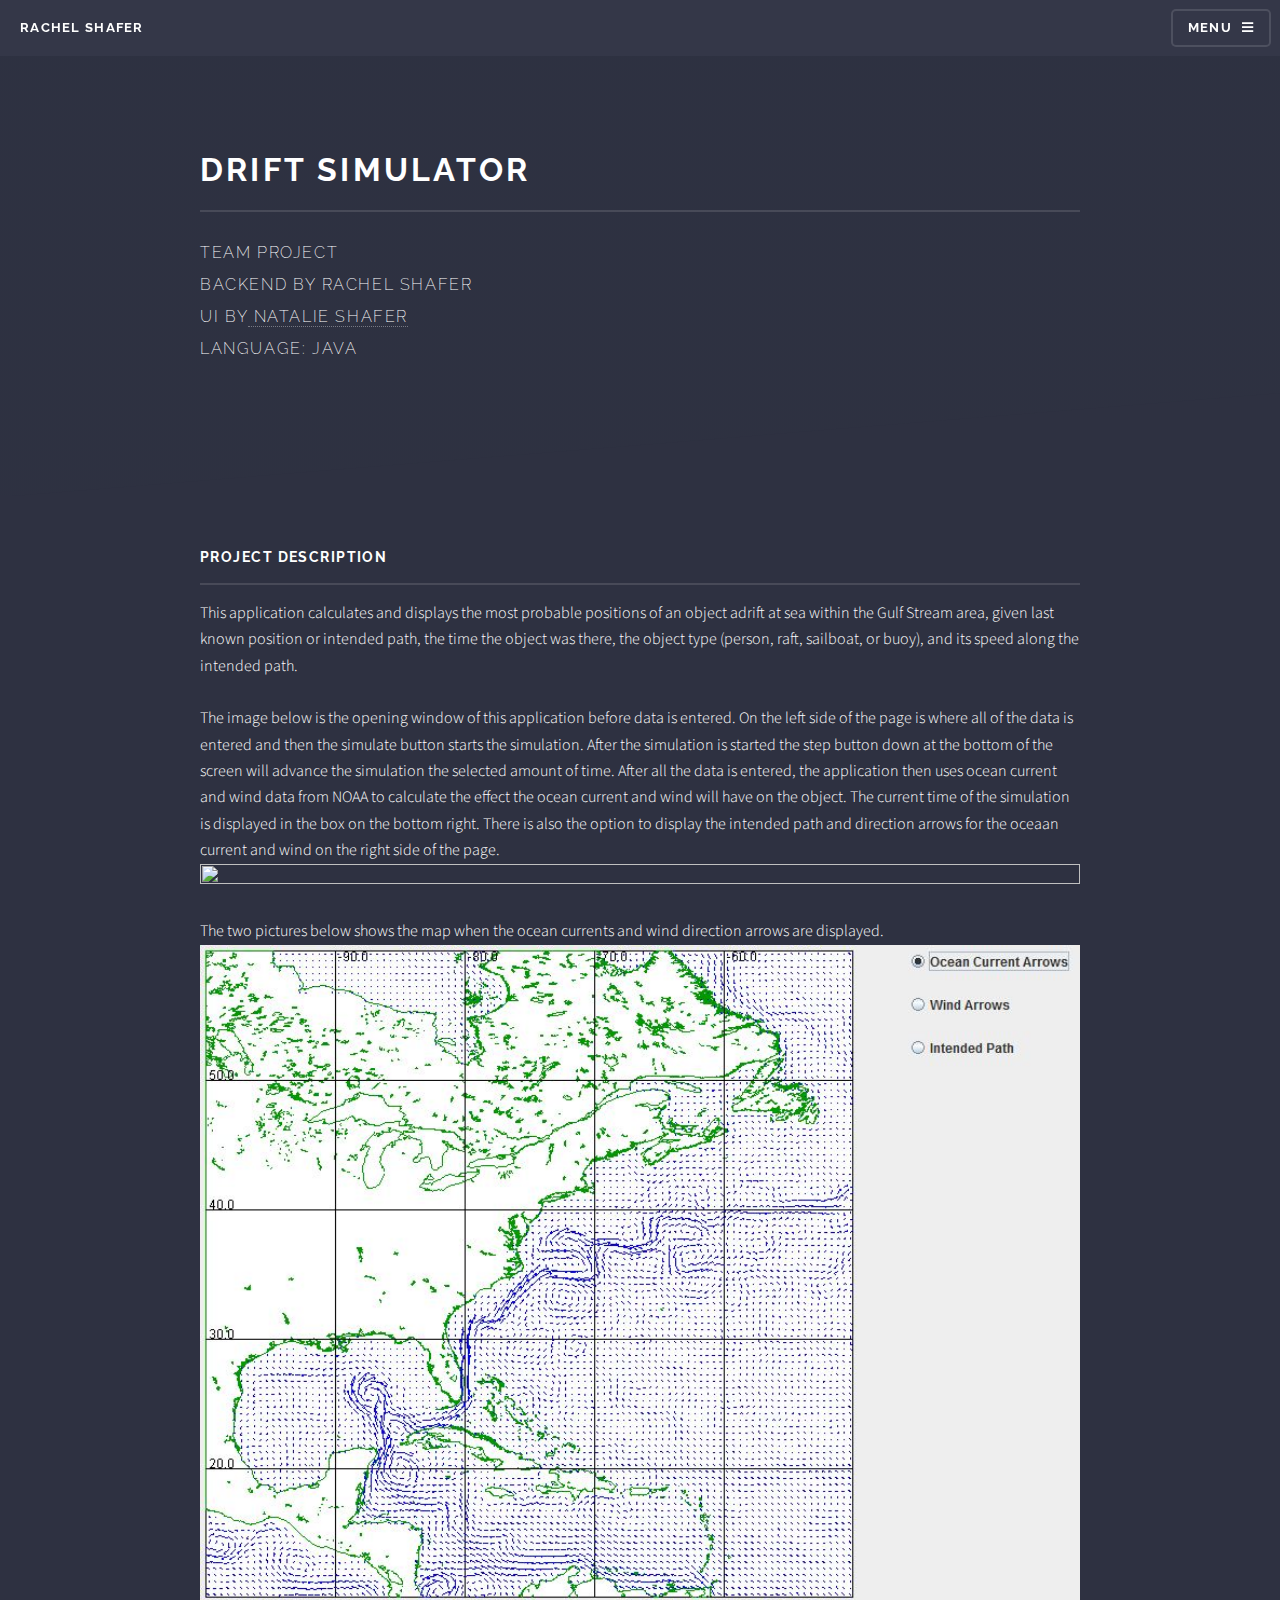
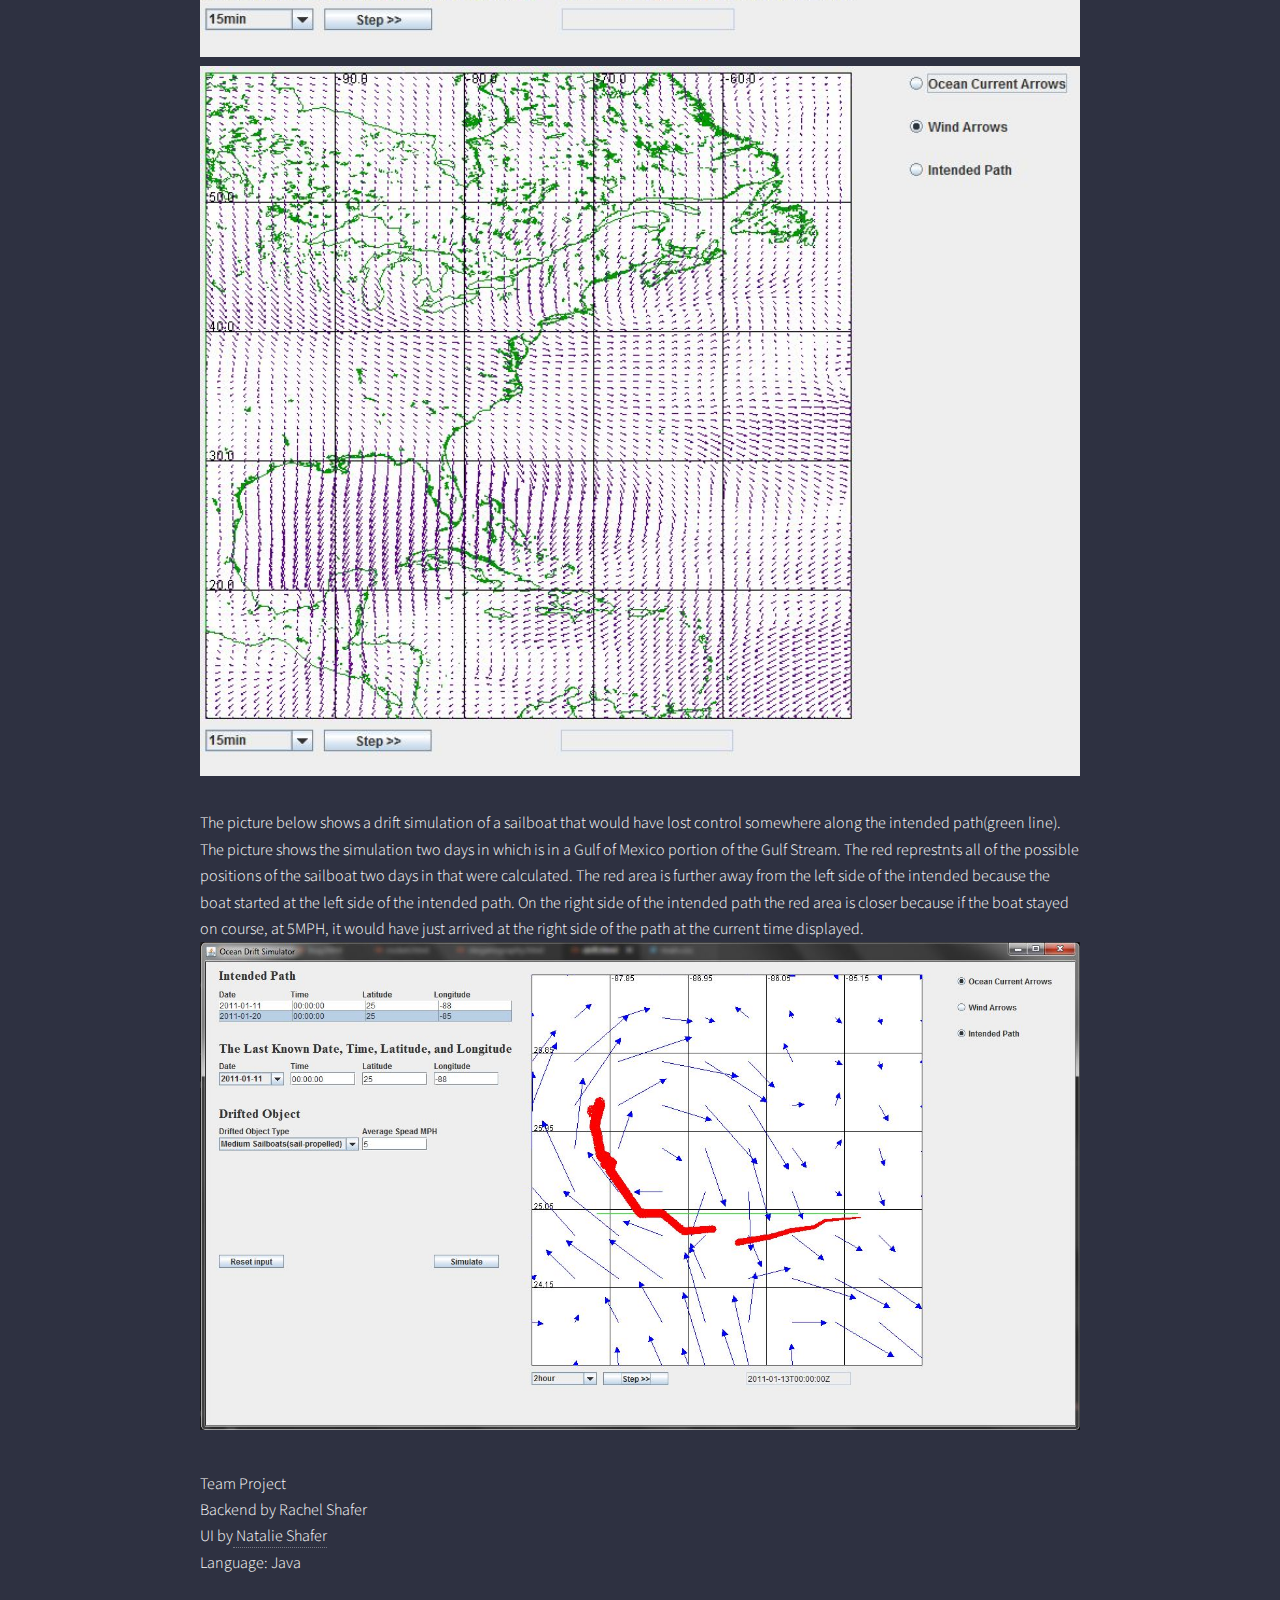
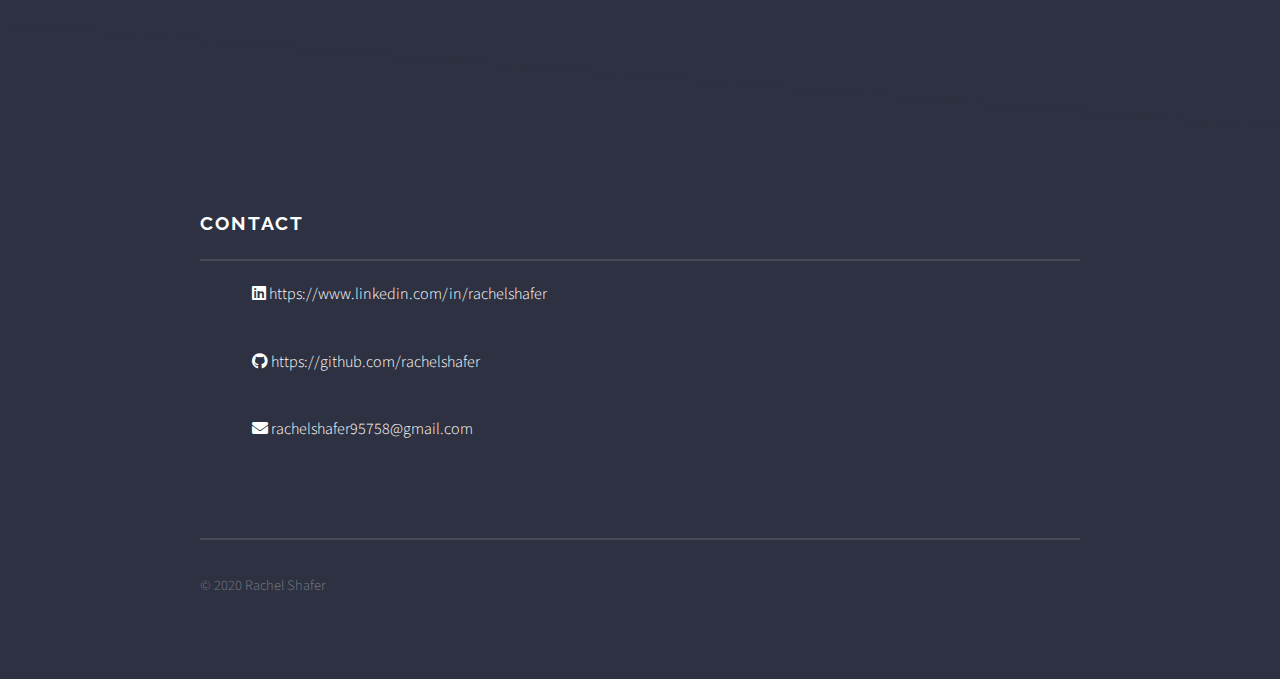
==== drift.html @ 925fa1ca "Add files via upload" ====
<!DOCTYPE HTML>
<!--
	Solid State by HTML5 UP
	html5up.net | @ajlkn
	Free for personal and commercial use under the CCA 3.0 license (html5up.net/license)
-->
<html>
	<head>
		<title>Drift Simulator</title>
		<meta charset="utf-8" />
		<meta name="viewport" content="width=device-width, initial-scale=1, user-scalable=no" />
		<link rel="stylesheet" href="assets/css/main.css" />
		<noscript><link rel="stylesheet" href="assets/css/noscript.css" /></noscript>
	</head>
	<body class="is-preload">

		<!-- Page Wrapper -->
			<div id="page-wrapper">

				<!-- Header -->
					<header id="header">
						<h1><a href="index.html">Rachel Shafer</a></h1>
						<nav>
							<a href="#menu">Menu</a>
						</nav>
					</header>

				<!-- Menu -->
					<nav id="menu">
						<div class="inner">
							<h2>Menu</h2>
							<ul class="links">
								<li><a href="index.html">Home</a></li>
								<li><a href="drift.html">Drift Simulator</a></li>
								<li><a href="steganography.html">Steganography Encoder and Decoder</a></li>
							</ul>
							<a href="#" class="close">Close</a>
						</div>
					</nav>

				<!-- Wrapper -->
					<section id="wrapper">
						<header>
							<div class="inner">
								<h2>Drift Simulator</h2>
								<p>Team Project<br>Backend by Rachel Shafer<br>UI by<a href="#" > Natalie Shafer</a><br>Language: Java</p>
							</div>
						</header>
						
						
						

						<!-- Content -->
							<div class="wrapper">
								<div class="inner">

									<h3 class="major">Project Description</h3>

									<p> This application calculates and displays the most probable 
										positions of an object adrift at sea within the Gulf Stream area, given last known 
										position or intended path, the time the object was there, the object type 
										(person, raft, sailboat, or buoy), and its speed along the intended path.
										<br><br>
										The image below is the opening window of this application before data is entered. 
										On the left side of the page is where all of the data is entered and then the simulate 
										button starts the simulation. After the simulation is started the step button down at the 
										bottom of the screen will advance the simulation the selected amount of time. After all the 
										data is entered, the application then uses ocean current and wind data from NOAA to 
										calculate the effect the ocean current and wind will have on the object. The current time of 
										the simulation is displayed in the box on the bottom right. There is also 
										the option to display the intended path and direction arrows for the oceaan current and wind 
										on the right side of the page.
										<img src="Drift app 1.jpg"width="100%" height="100%">
										<br><br>The two pictures below shows the map when the ocean currents and wind direction arrows are displayed.
										<img src="drift ocean currents.JPG"width="100%" height="100%">
										<img src="drift wind.JPG"width="100%" height="100%">
										<br><br>The picture below shows a drift simulation of a sailboat that would have lost control 
										somewhere along the intended path(green line). The picture shows the simulation two days in which is 
										in a Gulf of Mexico portion of the Gulf Stream. The red represtnts all of the possible positions 
										of the sailboat two days in that were calculated. The red area is further away from the left side of the 
										intended because the boat started at the left side of the intended path. On the right side of the 
										intended path the red area is closer because if the boat stayed on course, at 5MPH, it would have 
										just arrived at the right side of the path at the current time displayed.
										<img src="Drift gulf.JPG"width="100%" height="100%">
										</p>

									<p>Team Project<br>Backend by Rachel Shafer<br>UI by<a href="#" > Natalie Shafer</a><br>Language: Java</p>

									<!-- <iframe width="560" height="315" src="https://www.youtube.com/embed/npnp--SSx_8" frameborder="0" allow="accelerometer; autoplay; clipboard-write; encrypted-media; gyroscope; picture-in-picture" allowfullscreen></iframe> -->
								


								</div>
							</div>

					</section>

				<!-- Footer -->
				<section id="footer">
					<div class="inner">
						<h2 class="major">Contact</h2>
						
						<ul class="contact">
							<li><a href="https://www.linkedin.com/in/rachelshafer?trk=people-guest_people_search-card" class="icon brands fa-linkedin"> https://www.linkedin.com/in/rachelshafer</a></li>
							<li><a href="https://github.com/rachelshafer" class="icon brands fa-github"> https://github.com/rachelshafer</a></li>
							<li><a href="mailto:rachelshafer95758@gmail.com" class="icon solid fa-envelope"> rachelshafer95758@gmail.com</a></li>
						</ul>
						<ul class="copyright">
							<li>&copy; 2020 Rachel Shafer</li>
						</ul>
					</div>
				</section>

		</div>


		<!-- Scripts -->
			<script src="assets/js/jquery.min.js"></script>
			<script src="assets/js/jquery.scrollex.min.js"></script>
			<script src="assets/js/browser.min.js"></script>
			<script src="assets/js/breakpoints.min.js"></script>
			<script src="assets/js/util.js"></script>
			<script src="assets/js/main.js"></script>

	</body>
</html>
---- assets/css/main.css ----
@import url(fontawesome-all.min.css);
@import url("https://fonts.googleapis.com/css?family=Raleway:200,700|Source+Sans+Pro:300,600,300italic,600italic");

/*
	Solid State by HTML5 UP
	html5up.net | @ajlkn
	Free for personal and commercial use under the CCA 3.0 license (html5up.net/license)
*/

html, body, div, span, applet, object,
iframe, h1, h2, h3, h4, h5, h6, p, blockquote,
pre, a, abbr, acronym, address, big, cite,
code, del, dfn, em, img, ins, kbd, q, s, samp,
small, strike, strong, sub, sup, tt, var, b,
u, i, center, dl, dt, dd, ol, ul, li, fieldset,
form, label, legend, table, caption, tbody,
tfoot, thead, tr, th, td, article, aside,
canvas, details, embed, figure, figcaption,
footer, header, hgroup, menu, nav, output, ruby,
section, summary, time, mark, audio, video {
	margin: 0;
	padding: 0;
	border: 0;
	font-size: 100%;
	font: inherit;
	vertical-align: baseline;}

article, aside, details, figcaption, figure,
footer, header, hgroup, menu, nav, section {
	display: block;}

body {
	line-height: 1;
}

ol, ul {
	list-style: none;
}

blockquote, q {
	quotes: none;
}

	blockquote:before, blockquote:after, q:before, q:after {
		content: '';
		content: none;
	}

table {
	border-collapse: collapse;
	border-spacing: 0;
}

body {
	-webkit-text-size-adjust: none;
}

mark {
	background-color: transparent;
	color: inherit;
}

input::-moz-focus-inner {
	border: 0;
	padding: 0;
}

input, select, textarea {
	-moz-appearance: none;
	-webkit-appearance: none;
	-ms-appearance: none;
	appearance: none;
}

/* Basic */

	@-ms-viewport {
		width: device-width;
	}

	body {
		-ms-overflow-style: scrollbar;
	}

	@media screen and (max-width: 480px) {

		html, body {
			min-width: 320px;
		}

	}

	html {
		box-sizing: border-box;
	}

	*, *:before, *:after {
		box-sizing: inherit;
	}

	body {
		background-color: #2e3141;
		background-image: linear-gradient(to top, rgba(46, 49, 65, 0.8), rgba(46, 49, 65, 0.8)), url("../../images/bg.jpg");
		background-size: auto,
 cover;
		background-attachment: fixed,
 fixed;
		background-position: center,
 center;
	}

		body.is-preload *, body.is-preload *:before, body.is-preload *:after {
			-moz-animation: none !important;
			-webkit-animation: none !important;
			-ms-animation: none !important;
			animation: none !important;
			-moz-transition: none !important;
			-webkit-transition: none !important;
			-ms-transition: none !important;
			transition: none !important;
		}

/* Type */

	body, input, select, textarea {
		color: #ffffff;
		font-family: "Source Sans Pro", Helvetica, sans-serif;
		font-size: 16.5pt;
		font-weight: 300;
		line-height: 1.65;
	}

		@media screen and (max-width: 1680px) {

			body, input, select, textarea {
				font-size: 13pt;
			}

		}

		@media screen and (max-width: 1280px) {

			body, input, select, textarea {
				font-size: 12pt;
			}

		}

		@media screen and (max-width: 980px) {

			body, input, select, textarea {
				font-size: 12pt;
			}

		}

		@media screen and (max-width: 736px) {

			body, input, select, textarea {
				font-size: 12pt;
			}

		}

		@media screen and (max-width: 480px) {

			body, input, select, textarea {
				font-size: 12pt;
			}

		}

	a {
		-moz-transition: color 0.2s ease-in-out, border-bottom-color 0.2s ease-in-out;
		-webkit-transition: color 0.2s ease-in-out, border-bottom-color 0.2s ease-in-out;
		-ms-transition: color 0.2s ease-in-out, border-bottom-color 0.2s ease-in-out;
		transition: color 0.2s ease-in-out, border-bottom-color 0.2s ease-in-out;
		border-bottom: dotted 1px rgba(255, 255, 255, 0.35);
		color: #ffffff;
		text-decoration: none;
	}

		a:hover {
			border-bottom-color: transparent;
			color: #ffffff !important;
		}

		a.special:not(.button) {
			text-decoration: none;
			border-bottom: 0;
			display: block;
			font-family: Raleway, Helvetica, sans-serif;
			font-size: 0.8em;
			font-weight: 700;
			letter-spacing: 0.1em;
			margin: 0 0 2em 0;
			text-transform: uppercase;
		}

			a.special:not(.button):before {
				-moz-osx-font-smoothing: grayscale;
				-webkit-font-smoothing: antialiased;
				display: inline-block;
				font-style: normal;
				font-variant: normal;
				text-rendering: auto;
				line-height: 1;
				text-transform: none !important;
				font-family: 'Font Awesome 5 Free';
				font-weight: 900;
			}

			a.special:not(.button):before {
				-moz-transition: background-color 0.2s ease-in-out;
				-webkit-transition: background-color 0.2s ease-in-out;
				-ms-transition: background-color 0.2s ease-in-out;
				transition: background-color 0.2s ease-in-out;
				border-radius: 100%;
				border: solid 2px rgba(255, 255, 255, 0.125);
				content: '\f105';
				display: inline-block;
				font-size: 1.25em;
				height: 2em;
				line-height: 1.75em;
				margin-right: 0.85em;
				text-align: center;
				text-indent: 0.15em;
				vertical-align: middle;
				width: 2em;
			}

			a.special:not(.button):hover:before {
				background-color: rgba(255, 255, 255, 0.025);
			}

			a.special:not(.button):active:before {
				background-color: rgba(255, 255, 255, 0.075);
			}

	strong, b {
		color: #ffffff;
		font-weight: 600;
	}

	em, i {
		font-style: italic;
	}

	p {
		margin: 0 0 2em 0;
	}

	h1, h2, h3, h4, h5, h6 {
		color: #ffffff;
		font-family: Raleway, Helvetica, sans-serif;
		font-weight: 700;
		letter-spacing: 0.1em;
		margin: 0 0 1em 0;
		text-transform: uppercase;
	}

		h1 a, h2 a, h3 a, h4 a, h5 a, h6 a {
			color: inherit;
			text-decoration: none;
			border-bottom: 0;
		}

		h1 span, h2 span, h3 span, h4 span, h5 span, h6 span {
			font-weight: 200;
		}

		h1.major, h2.major, h3.major, h4.major, h5.major, h6.major {
			padding-bottom: 1em;
			border-bottom: solid 2px rgba(255, 255, 255, 0.125);
		}

	h2 {
		font-size: 1.2em;
	}

	h3 {
		font-size: 0.9em;
	}

	h4 {
		font-size: 0.7em;
	}

	h5 {
		font-size: 0.7em;
	}

	h6 {
		font-size: 0.7em;
	}

	@media screen and (max-width: 736px) {

		h2 {
			font-size: 1em;
		}

		h3 {
			font-size: 0.8em;
		}

	}

	sub {
		font-size: 0.8em;
		position: relative;
		top: 0.5em;
	}

	sup {
		font-size: 0.8em;
		position: relative;
		top: -0.5em;
	}

	blockquote {
		border-left: solid 4px rgba(255, 255, 255, 0.125);
		font-style: italic;
		margin: 0 0 2em 0;
		padding: 0.5em 0 0.5em 2em;
	}

	code {
		background: rgba(255, 255, 255, 0.025);
		border-radius: 5px;
		border: solid 2px rgba(255, 255, 255, 0.125);
		font-family: "Courier New", monospace;
		font-size: 0.9em;
		margin: 0 0.25em;
		padding: 0.25em 0.65em;
	}

	pre {
		-webkit-overflow-scrolling: touch;
		font-family: "Courier New", monospace;
		font-size: 0.9em;
		margin: 0 0 2em 0;
	}

		pre code {
			display: block;
			line-height: 1.75em;
			padding: 1em 1.5em;
			overflow-x: auto;
		}

	hr {
		border: 0;
		border-bottom: solid 2px rgba(255, 255, 255, 0.125);
		margin: 2.5em 0;
	}

		hr.major {
			margin: 4em 0;
		}

	.align-left {
		text-align: left;
	}

	.align-center {
		text-align: center;
	}

	.align-right {
		text-align: right;
	}

/* Row */

	.row {
		display: flex;
		flex-wrap: wrap;
		box-sizing: border-box;
		align-items: stretch;
	}

		.row > * {
			box-sizing: border-box;
		}

		.row.gtr-uniform > * > :last-child {
			margin-bottom: 0;
		}

		.row.aln-left {
			justify-content: flex-start;
		}

		.row.aln-center {
			justify-content: center;
		}

		.row.aln-right {
			justify-content: flex-end;
		}

		.row.aln-top {
			align-items: flex-start;
		}

		.row.aln-middle {
			align-items: center;
		}

		.row.aln-bottom {
			align-items: flex-end;
		}

		.row > .imp {
			order: -1;
		}

		.row > .col-1 {
			width: 8.33333%;
		}

		.row > .off-1 {
			margin-left: 8.33333%;
		}

		.row > .col-2 {
			width: 16.66667%;
		}

		.row > .off-2 {
			margin-left: 16.66667%;
		}

		.row > .col-3 {
			width: 25%;
		}

		.row > .off-3 {
			margin-left: 25%;
		}

		.row > .col-4 {
			width: 33.33333%;
		}

		.row > .off-4 {
			margin-left: 33.33333%;
		}

		.row > .col-5 {
			width: 41.66667%;
		}

		.row > .off-5 {
			margin-left: 41.66667%;
		}

		.row > .col-6 {
			width: 50%;
		}

		.row > .off-6 {
			margin-left: 50%;
		}

		.row > .col-7 {
			width: 58.33333%;
		}

		.row > .off-7 {
			margin-left: 58.33333%;
		}

		.row > .col-8 {
			width: 66.66667%;
		}

		.row > .off-8 {
			margin-left: 66.66667%;
		}

		.row > .col-9 {
			width: 75%;
		}

		.row > .off-9 {
			margin-left: 75%;
		}

		.row > .col-10 {
			width: 83.33333%;
		}

		.row > .off-10 {
			margin-left: 83.33333%;
		}

		.row > .col-11 {
			width: 91.66667%;
		}

		.row > .off-11 {
			margin-left: 91.66667%;
		}

		.row > .col-12 {
			width: 100%;
		}

		.row > .off-12 {
			margin-left: 100%;
		}

		.row.gtr-0 {
			margin-top: 0;
			margin-left: 0em;
		}

			.row.gtr-0 > * {
				padding: 0 0 0 0em;
			}

			.row.gtr-0.gtr-uniform {
				margin-top: 0em;
			}

				.row.gtr-0.gtr-uniform > * {
					padding-top: 0em;
				}

		.row.gtr-25 {
			margin-top: 0;
			margin-left: -0.4375em;
		}

			.row.gtr-25 > * {
				padding: 0 0 0 0.4375em;
			}

			.row.gtr-25.gtr-uniform {
				margin-top: -0.4375em;
			}

				.row.gtr-25.gtr-uniform > * {
					padding-top: 0.4375em;
				}

		.row.gtr-50 {
			margin-top: 0;
			margin-left: -0.875em;
		}

			.row.gtr-50 > * {
				padding: 0 0 0 0.875em;
			}

			.row.gtr-50.gtr-uniform {
				margin-top: -0.875em;
			}

				.row.gtr-50.gtr-uniform > * {
					padding-top: 0.875em;
				}

		.row {
			margin-top: 0;
			margin-left: -1.75em;
		}

			.row > * {
				padding: 0 0 0 1.75em;
			}

			.row.gtr-uniform {
				margin-top: -1.75em;
			}

				.row.gtr-uniform > * {
					padding-top: 1.75em;
				}

		.row.gtr-150 {
			margin-top: 0;
			margin-left: -2.625em;
		}

			.row.gtr-150 > * {
				padding: 0 0 0 2.625em;
			}

			.row.gtr-150.gtr-uniform {
				margin-top: -2.625em;
			}

				.row.gtr-150.gtr-uniform > * {
					padding-top: 2.625em;
				}

		.row.gtr-200 {
			margin-top: 0;
			margin-left: -3.5em;
		}

			.row.gtr-200 > * {
				padding: 0 0 0 3.5em;
			}

			.row.gtr-200.gtr-uniform {
				margin-top: -3.5em;
			}

				.row.gtr-200.gtr-uniform > * {
					padding-top: 3.5em;
				}

		@media screen and (max-width: 1680px) {

			.row {
				display: flex;
				flex-wrap: wrap;
				box-sizing: border-box;
				align-items: stretch;
			}

				.row > * {
					box-sizing: border-box;
				}

				.row.gtr-uniform > * > :last-child {
					margin-bottom: 0;
				}

				.row.aln-left {
					justify-content: flex-start;
				}

				.row.aln-center {
					justify-content: center;
				}

				.row.aln-right {
					justify-content: flex-end;
				}

				.row.aln-top {
					align-items: flex-start;
				}

				.row.aln-middle {
					align-items: center;
				}

				.row.aln-bottom {
					align-items: flex-end;
				}

				.row > .imp-xlarge {
					order: -1;
				}

				.row > .col-1-xlarge {
					width: 8.33333%;
				}

				.row > .off-1-xlarge {
					margin-left: 8.33333%;
				}

				.row > .col-2-xlarge {
					width: 16.66667%;
				}

				.row > .off-2-xlarge {
					margin-left: 16.66667%;
				}

				.row > .col-3-xlarge {
					width: 25%;
				}

				.row > .off-3-xlarge {
					margin-left: 25%;
				}

				.row > .col-4-xlarge {
					width: 33.33333%;
				}

				.row > .off-4-xlarge {
					margin-left: 33.33333%;
				}

				.row > .col-5-xlarge {
					width: 41.66667%;
				}

				.row > .off-5-xlarge {
					margin-left: 41.66667%;
				}

				.row > .col-6-xlarge {
					width: 50%;
				}

				.row > .off-6-xlarge {
					margin-left: 50%;
				}

				.row > .col-7-xlarge {
					width: 58.33333%;
				}

				.row > .off-7-xlarge {
					margin-left: 58.33333%;
				}

				.row > .col-8-xlarge {
					width: 66.66667%;
				}

				.row > .off-8-xlarge {
					margin-left: 66.66667%;
				}

				.row > .col-9-xlarge {
					width: 75%;
				}

				.row > .off-9-xlarge {
					margin-left: 75%;
				}

				.row > .col-10-xlarge {
					width: 83.33333%;
				}

				.row > .off-10-xlarge {
					margin-left: 83.33333%;
				}

				.row > .col-11-xlarge {
					width: 91.66667%;
				}

				.row > .off-11-xlarge {
					margin-left: 91.66667%;
				}

				.row > .col-12-xlarge {
					width: 100%;
				}

				.row > .off-12-xlarge {
					margin-left: 100%;
				}

				.row.gtr-0 {
					margin-top: 0;
					margin-left: 0em;
				}

					.row.gtr-0 > * {
						padding: 0 0 0 0em;
					}

					.row.gtr-0.gtr-uniform {
						margin-top: 0em;
					}

						.row.gtr-0.gtr-uniform > * {
							padding-top: 0em;
						}

				.row.gtr-25 {
					margin-top: 0;
					margin-left: -0.4375em;
				}

					.row.gtr-25 > * {
						padding: 0 0 0 0.4375em;
					}

					.row.gtr-25.gtr-uniform {
						margin-top: -0.4375em;
					}

						.row.gtr-25.gtr-uniform > * {
							padding-top: 0.4375em;
						}

				.row.gtr-50 {
					margin-top: 0;
					margin-left: -0.875em;
				}

					.row.gtr-50 > * {
						padding: 0 0 0 0.875em;
					}

					.row.gtr-50.gtr-uniform {
						margin-top: -0.875em;
					}

						.row.gtr-50.gtr-uniform > * {
							padding-top: 0.875em;
						}

				.row {
					margin-top: 0;
					margin-left: -1.75em;
				}

					.row > * {
						padding: 0 0 0 1.75em;
					}

					.row.gtr-uniform {
						margin-top: -1.75em;
					}

						.row.gtr-uniform > * {
							padding-top: 1.75em;
						}

				.row.gtr-150 {
					margin-top: 0;
					margin-left: -2.625em;
				}

					.row.gtr-150 > * {
						padding: 0 0 0 2.625em;
					}

					.row.gtr-150.gtr-uniform {
						margin-top: -2.625em;
					}

						.row.gtr-150.gtr-uniform > * {
							padding-top: 2.625em;
						}

				.row.gtr-200 {
					margin-top: 0;
					margin-left: -3.5em;
				}

					.row.gtr-200 > * {
						padding: 0 0 0 3.5em;
					}

					.row.gtr-200.gtr-uniform {
						margin-top: -3.5em;
					}

						.row.gtr-200.gtr-uniform > * {
							padding-top: 3.5em;
						}

		}

		@media screen and (max-width: 1280px) {

			.row {
				display: flex;
				flex-wrap: wrap;
				box-sizing: border-box;
				align-items: stretch;
			}

				.row > * {
					box-sizing: border-box;
				}

				.row.gtr-uniform > * > :last-child {
					margin-bottom: 0;
				}

				.row.aln-left {
					justify-content: flex-start;
				}

				.row.aln-center {
					justify-content: center;
				}

				.row.aln-right {
					justify-content: flex-end;
				}

				.row.aln-top {
					align-items: flex-start;
				}

				.row.aln-middle {
					align-items: center;
				}

				.row.aln-bottom {
					align-items: flex-end;
				}

				.row > .imp-large {
					order: -1;
				}

				.row > .col-1-large {
					width: 8.33333%;
				}

				.row > .off-1-large {
					margin-left: 8.33333%;
				}

				.row > .col-2-large {
					width: 16.66667%;
				}

				.row > .off-2-large {
					margin-left: 16.66667%;
				}

				.row > .col-3-large {
					width: 25%;
				}

				.row > .off-3-large {
					margin-left: 25%;
				}

				.row > .col-4-large {
					width: 33.33333%;
				}

				.row > .off-4-large {
					margin-left: 33.33333%;
				}

				.row > .col-5-large {
					width: 41.66667%;
				}

				.row > .off-5-large {
					margin-left: 41.66667%;
				}

				.row > .col-6-large {
					width: 50%;
				}

				.row > .off-6-large {
					margin-left: 50%;
				}

				.row > .col-7-large {
					width: 58.33333%;
				}

				.row > .off-7-large {
					margin-left: 58.33333%;
				}

				.row > .col-8-large {
					width: 66.66667%;
				}

				.row > .off-8-large {
					margin-left: 66.66667%;
				}

				.row > .col-9-large {
					width: 75%;
				}

				.row > .off-9-large {
					margin-left: 75%;
				}

				.row > .col-10-large {
					width: 83.33333%;
				}

				.row > .off-10-large {
					margin-left: 83.33333%;
				}

				.row > .col-11-large {
					width: 91.66667%;
				}

				.row > .off-11-large {
					margin-left: 91.66667%;
				}

				.row > .col-12-large {
					width: 100%;
				}

				.row > .off-12-large {
					margin-left: 100%;
				}

				.row.gtr-0 {
					margin-top: 0;
					margin-left: 0em;
				}

					.row.gtr-0 > * {
						padding: 0 0 0 0em;
					}

					.row.gtr-0.gtr-uniform {
						margin-top: 0em;
					}

						.row.gtr-0.gtr-uniform > * {
							padding-top: 0em;
						}

				.row.gtr-25 {
					margin-top: 0;
					margin-left: -0.4375em;
				}

					.row.gtr-25 > * {
						padding: 0 0 0 0.4375em;
					}

					.row.gtr-25.gtr-uniform {
						margin-top: -0.4375em;
					}

						.row.gtr-25.gtr-uniform > * {
							padding-top: 0.4375em;
						}

				.row.gtr-50 {
					margin-top: 0;
					margin-left: -0.875em;
				}

					.row.gtr-50 > * {
						padding: 0 0 0 0.875em;
					}

					.row.gtr-50.gtr-uniform {
						margin-top: -0.875em;
					}

						.row.gtr-50.gtr-uniform > * {
							padding-top: 0.875em;
						}

				.row {
					margin-top: 0;
					margin-left: -1.75em;
				}

					.row > * {
						padding: 0 0 0 1.75em;
					}

					.row.gtr-uniform {
						margin-top: -1.75em;
					}

						.row.gtr-uniform > * {
							padding-top: 1.75em;
						}

				.row.gtr-150 {
					margin-top: 0;
					margin-left: -2.625em;
				}

					.row.gtr-150 > * {
						padding: 0 0 0 2.625em;
					}

					.row.gtr-150.gtr-uniform {
						margin-top: -2.625em;
					}

						.row.gtr-150.gtr-uniform > * {
							padding-top: 2.625em;
						}

				.row.gtr-200 {
					margin-top: 0;
					margin-left: -3.5em;
				}

					.row.gtr-200 > * {
						padding: 0 0 0 3.5em;
					}

					.row.gtr-200.gtr-uniform {
						margin-top: -3.5em;
					}

						.row.gtr-200.gtr-uniform > * {
							padding-top: 3.5em;
						}

		}

		@media screen and (max-width: 980px) {

			.row {
				display: flex;
				flex-wrap: wrap;
				box-sizing: border-box;
				align-items: stretch;
			}

				.row > * {
					box-sizing: border-box;
				}

				.row.gtr-uniform > * > :last-child {
					margin-bottom: 0;
				}

				.row.aln-left {
					justify-content: flex-start;
				}

				.row.aln-center {
					justify-content: center;
				}

				.row.aln-right {
					justify-content: flex-end;
				}

				.row.aln-top {
					align-items: flex-start;
				}

				.row.aln-middle {
					align-items: center;
				}

				.row.aln-bottom {
					align-items: flex-end;
				}

				.row > .imp-medium {
					order: -1;
				}

				.row > .col-1-medium {
					width: 8.33333%;
				}

				.row > .off-1-medium {
					margin-left: 8.33333%;
				}

				.row > .col-2-medium {
					width: 16.66667%;
				}

				.row > .off-2-medium {
					margin-left: 16.66667%;
				}

				.row > .col-3-medium {
					width: 25%;
				}

				.row > .off-3-medium {
					margin-left: 25%;
				}

				.row > .col-4-medium {
					width: 33.33333%;
				}

				.row > .off-4-medium {
					margin-left: 33.33333%;
				}

				.row > .col-5-medium {
					width: 41.66667%;
				}

				.row > .off-5-medium {
					margin-left: 41.66667%;
				}

				.row > .col-6-medium {
					width: 50%;
				}

				.row > .off-6-medium {
					margin-left: 50%;
				}

				.row > .col-7-medium {
					width: 58.33333%;
				}

				.row > .off-7-medium {
					margin-left: 58.33333%;
				}

				.row > .col-8-medium {
					width: 66.66667%;
				}

				.row > .off-8-medium {
					margin-left: 66.66667%;
				}

				.row > .col-9-medium {
					width: 75%;
				}

				.row > .off-9-medium {
					margin-left: 75%;
				}

				.row > .col-10-medium {
					width: 83.33333%;
				}

				.row > .off-10-medium {
					margin-left: 83.33333%;
				}

				.row > .col-11-medium {
					width: 91.66667%;
				}

				.row > .off-11-medium {
					margin-left: 91.66667%;
				}

				.row > .col-12-medium {
					width: 100%;
				}

				.row > .off-12-medium {
					margin-left: 100%;
				}

				.row.gtr-0 {
					margin-top: 0;
					margin-left: 0em;
				}

					.row.gtr-0 > * {
						padding: 0 0 0 0em;
					}

					.row.gtr-0.gtr-uniform {
						margin-top: 0em;
					}

						.row.gtr-0.gtr-uniform > * {
							padding-top: 0em;
						}

				.row.gtr-25 {
					margin-top: 0;
					margin-left: -0.4375em;
				}

					.row.gtr-25 > * {
						padding: 0 0 0 0.4375em;
					}

					.row.gtr-25.gtr-uniform {
						margin-top: -0.4375em;
					}

						.row.gtr-25.gtr-uniform > * {
							padding-top: 0.4375em;
						}

				.row.gtr-50 {
					margin-top: 0;
					margin-left: -0.875em;
				}

					.row.gtr-50 > * {
						padding: 0 0 0 0.875em;
					}

					.row.gtr-50.gtr-uniform {
						margin-top: -0.875em;
					}

						.row.gtr-50.gtr-uniform > * {
							padding-top: 0.875em;
						}

				.row {
					margin-top: 0;
					margin-left: -1.75em;
				}

					.row > * {
						padding: 0 0 0 1.75em;
					}

					.row.gtr-uniform {
						margin-top: -1.75em;
					}

						.row.gtr-uniform > * {
							padding-top: 1.75em;
						}

				.row.gtr-150 {
					margin-top: 0;
					margin-left: -2.625em;
				}

					.row.gtr-150 > * {
						padding: 0 0 0 2.625em;
					}

					.row.gtr-150.gtr-uniform {
						margin-top: -2.625em;
					}

						.row.gtr-150.gtr-uniform > * {
							padding-top: 2.625em;
						}

				.row.gtr-200 {
					margin-top: 0;
					margin-left: -3.5em;
				}

					.row.gtr-200 > * {
						padding: 0 0 0 3.5em;
					}

					.row.gtr-200.gtr-uniform {
						margin-top: -3.5em;
					}

						.row.gtr-200.gtr-uniform > * {
							padding-top: 3.5em;
						}

		}

		@media screen and (max-width: 736px) {

			.row {
				display: flex;
				flex-wrap: wrap;
				box-sizing: border-box;
				align-items: stretch;
			}

				.row > * {
					box-sizing: border-box;
				}

				.row.gtr-uniform > * > :last-child {
					margin-bottom: 0;
				}

				.row.aln-left {
					justify-content: flex-start;
				}

				.row.aln-center {
					justify-content: center;
				}

				.row.aln-right {
					justify-content: flex-end;
				}

				.row.aln-top {
					align-items: flex-start;
				}

				.row.aln-middle {
					align-items: center;
				}

				.row.aln-bottom {
					align-items: flex-end;
				}

				.row > .imp-small {
					order: -1;
				}

				.row > .col-1-small {
					width: 8.33333%;
				}

				.row > .off-1-small {
					margin-left: 8.33333%;
				}

				.row > .col-2-small {
					width: 16.66667%;
				}

				.row > .off-2-small {
					margin-left: 16.66667%;
				}

				.row > .col-3-small {
					width: 25%;
				}

				.row > .off-3-small {
					margin-left: 25%;
				}

				.row > .col-4-small {
					width: 33.33333%;
				}

				.row > .off-4-small {
					margin-left: 33.33333%;
				}

				.row > .col-5-small {
					width: 41.66667%;
				}

				.row > .off-5-small {
					margin-left: 41.66667%;
				}

				.row > .col-6-small {
					width: 50%;
				}

				.row > .off-6-small {
					margin-left: 50%;
				}

				.row > .col-7-small {
					width: 58.33333%;
				}

				.row > .off-7-small {
					margin-left: 58.33333%;
				}

				.row > .col-8-small {
					width: 66.66667%;
				}

				.row > .off-8-small {
					margin-left: 66.66667%;
				}

				.row > .col-9-small {
					width: 75%;
				}

				.row > .off-9-small {
					margin-left: 75%;
				}

				.row > .col-10-small {
					width: 83.33333%;
				}

				.row > .off-10-small {
					margin-left: 83.33333%;
				}

				.row > .col-11-small {
					width: 91.66667%;
				}

				.row > .off-11-small {
					margin-left: 91.66667%;
				}

				.row > .col-12-small {
					width: 100%;
				}

				.row > .off-12-small {
					margin-left: 100%;
				}

				.row.gtr-0 {
					margin-top: 0;
					margin-left: 0em;
				}

					.row.gtr-0 > * {
						padding: 0 0 0 0em;
					}

					.row.gtr-0.gtr-uniform {
						margin-top: 0em;
					}

						.row.gtr-0.gtr-uniform > * {
							padding-top: 0em;
						}

				.row.gtr-25 {
					margin-top: 0;
					margin-left: -0.3125em;
				}

					.row.gtr-25 > * {
						padding: 0 0 0 0.3125em;
					}

					.row.gtr-25.gtr-uniform {
						margin-top: -0.3125em;
					}

						.row.gtr-25.gtr-uniform > * {
							padding-top: 0.3125em;
						}

				.row.gtr-50 {
					margin-top: 0;
					margin-left: -0.625em;
				}

					.row.gtr-50 > * {
						padding: 0 0 0 0.625em;
					}

					.row.gtr-50.gtr-uniform {
						margin-top: -0.625em;
					}

						.row.gtr-50.gtr-uniform > * {
							padding-top: 0.625em;
						}

				.row {
					margin-top: 0;
					margin-left: -1.25em;
				}

					.row > * {
						padding: 0 0 0 1.25em;
					}

					.row.gtr-uniform {
						margin-top: -1.25em;
					}

						.row.gtr-uniform > * {
							padding-top: 1.25em;
						}

				.row.gtr-150 {
					margin-top: 0;
					margin-left: -1.875em;
				}

					.row.gtr-150 > * {
						padding: 0 0 0 1.875em;
					}

					.row.gtr-150.gtr-uniform {
						margin-top: -1.875em;
					}

						.row.gtr-150.gtr-uniform > * {
							padding-top: 1.875em;
						}

				.row.gtr-200 {
					margin-top: 0;
					margin-left: -2.5em;
				}

					.row.gtr-200 > * {
						padding: 0 0 0 2.5em;
					}

					.row.gtr-200.gtr-uniform {
						margin-top: -2.5em;
					}

						.row.gtr-200.gtr-uniform > * {
							padding-top: 2.5em;
						}

		}

		@media screen and (max-width: 480px) {

			.row {
				display: flex;
				flex-wrap: wrap;
				box-sizing: border-box;
				align-items: stretch;
			}

				.row > * {
					box-sizing: border-box;
				}

				.row.gtr-uniform > * > :last-child {
					margin-bottom: 0;
				}

				.row.aln-left {
					justify-content: flex-start;
				}

				.row.aln-center {
					justify-content: center;
				}

				.row.aln-right {
					justify-content: flex-end;
				}

				.row.aln-top {
					align-items: flex-start;
				}

				.row.aln-middle {
					align-items: center;
				}

				.row.aln-bottom {
					align-items: flex-end;
				}

				.row > .imp-xsmall {
					order: -1;
				}

				.row > .col-1-xsmall {
					width: 8.33333%;
				}

				.row > .off-1-xsmall {
					margin-left: 8.33333%;
				}

				.row > .col-2-xsmall {
					width: 16.66667%;
				}

				.row > .off-2-xsmall {
					margin-left: 16.66667%;
				}

				.row > .col-3-xsmall {
					width: 25%;
				}

				.row > .off-3-xsmall {
					margin-left: 25%;
				}

				.row > .col-4-xsmall {
					width: 33.33333%;
				}

				.row > .off-4-xsmall {
					margin-left: 33.33333%;
				}

				.row > .col-5-xsmall {
					width: 41.66667%;
				}

				.row > .off-5-xsmall {
					margin-left: 41.66667%;
				}

				.row > .col-6-xsmall {
					width: 50%;
				}

				.row > .off-6-xsmall {
					margin-left: 50%;
				}

				.row > .col-7-xsmall {
					width: 58.33333%;
				}

				.row > .off-7-xsmall {
					margin-left: 58.33333%;
				}

				.row > .col-8-xsmall {
					width: 66.66667%;
				}

				.row > .off-8-xsmall {
					margin-left: 66.66667%;
				}

				.row > .col-9-xsmall {
					width: 75%;
				}

				.row > .off-9-xsmall {
					margin-left: 75%;
				}

				.row > .col-10-xsmall {
					width: 83.33333%;
				}

				.row > .off-10-xsmall {
					margin-left: 83.33333%;
				}

				.row > .col-11-xsmall {
					width: 91.66667%;
				}

				.row > .off-11-xsmall {
					margin-left: 91.66667%;
				}

				.row > .col-12-xsmall {
					width: 100%;
				}

				.row > .off-12-xsmall {
					margin-left: 100%;
				}

				.row.gtr-0 {
					margin-top: 0;
					margin-left: 0em;
				}

					.row.gtr-0 > * {
						padding: 0 0 0 0em;
					}

					.row.gtr-0.gtr-uniform {
						margin-top: 0em;
					}

						.row.gtr-0.gtr-uniform > * {
							padding-top: 0em;
						}

				.row.gtr-25 {
					margin-top: 0;
					margin-left: -0.3125em;
				}

					.row.gtr-25 > * {
						padding: 0 0 0 0.3125em;
					}

					.row.gtr-25.gtr-uniform {
						margin-top: -0.3125em;
					}

						.row.gtr-25.gtr-uniform > * {
							padding-top: 0.3125em;
						}

				.row.gtr-50 {
					margin-top: 0;
					margin-left: -0.625em;
				}

					.row.gtr-50 > * {
						padding: 0 0 0 0.625em;
					}

					.row.gtr-50.gtr-uniform {
						margin-top: -0.625em;
					}

						.row.gtr-50.gtr-uniform > * {
							padding-top: 0.625em;
						}

				.row {
					margin-top: 0;
					margin-left: -1.25em;
				}

					.row > * {
						padding: 0 0 0 1.25em;
					}

					.row.gtr-uniform {
						margin-top: -1.25em;
					}

						.row.gtr-uniform > * {
							padding-top: 1.25em;
						}

				.row.gtr-150 {
					margin-top: 0;
					margin-left: -1.875em;
				}

					.row.gtr-150 > * {
						padding: 0 0 0 1.875em;
					}

					.row.gtr-150.gtr-uniform {
						margin-top: -1.875em;
					}

						.row.gtr-150.gtr-uniform > * {
							padding-top: 1.875em;
						}

				.row.gtr-200 {
					margin-top: 0;
					margin-left: -2.5em;
				}

					.row.gtr-200 > * {
						padding: 0 0 0 2.5em;
					}

					.row.gtr-200.gtr-uniform {
						margin-top: -2.5em;
					}

						.row.gtr-200.gtr-uniform > * {
							padding-top: 2.5em;
						}

		}

		@media screen and (max-width: 360px) {

			.row {
				display: flex;
				flex-wrap: wrap;
				box-sizing: border-box;
				align-items: stretch;
			}

				.row > * {
					box-sizing: border-box;
				}

				.row.gtr-uniform > * > :last-child {
					margin-bottom: 0;
				}

				.row.aln-left {
					justify-content: flex-start;
				}

				.row.aln-center {
					justify-content: center;
				}

				.row.aln-right {
					justify-content: flex-end;
				}

				.row.aln-top {
					align-items: flex-start;
				}

				.row.aln-middle {
					align-items: center;
				}

				.row.aln-bottom {
					align-items: flex-end;
				}

				.row > .imp-xxsmall {
					order: -1;
				}

				.row > .col-1-xxsmall {
					width: 8.33333%;
				}

				.row > .off-1-xxsmall {
					margin-left: 8.33333%;
				}

				.row > .col-2-xxsmall {
					width: 16.66667%;
				}

				.row > .off-2-xxsmall {
					margin-left: 16.66667%;
				}

				.row > .col-3-xxsmall {
					width: 25%;
				}

				.row > .off-3-xxsmall {
					margin-left: 25%;
				}

				.row > .col-4-xxsmall {
					width: 33.33333%;
				}

				.row > .off-4-xxsmall {
					margin-left: 33.33333%;
				}

				.row > .col-5-xxsmall {
					width: 41.66667%;
				}

				.row > .off-5-xxsmall {
					margin-left: 41.66667%;
				}

				.row > .col-6-xxsmall {
					width: 50%;
				}

				.row > .off-6-xxsmall {
					margin-left: 50%;
				}

				.row > .col-7-xxsmall {
					width: 58.33333%;
				}

				.row > .off-7-xxsmall {
					margin-left: 58.33333%;
				}

				.row > .col-8-xxsmall {
					width: 66.66667%;
				}

				.row > .off-8-xxsmall {
					margin-left: 66.66667%;
				}

				.row > .col-9-xxsmall {
					width: 75%;
				}

				.row > .off-9-xxsmall {
					margin-left: 75%;
				}

				.row > .col-10-xxsmall {
					width: 83.33333%;
				}

				.row > .off-10-xxsmall {
					margin-left: 83.33333%;
				}

				.row > .col-11-xxsmall {
					width: 91.66667%;
				}

				.row > .off-11-xxsmall {
					margin-left: 91.66667%;
				}

				.row > .col-12-xxsmall {
					width: 100%;
				}

				.row > .off-12-xxsmall {
					margin-left: 100%;
				}

				.row.gtr-0 {
					margin-top: 0;
					margin-left: 0em;
				}

					.row.gtr-0 > * {
						padding: 0 0 0 0em;
					}

					.row.gtr-0.gtr-uniform {
						margin-top: 0em;
					}

						.row.gtr-0.gtr-uniform > * {
							padding-top: 0em;
						}

				.row.gtr-25 {
					margin-top: 0;
					margin-left: -0.3125em;
				}

					.row.gtr-25 > * {
						padding: 0 0 0 0.3125em;
					}

					.row.gtr-25.gtr-uniform {
						margin-top: -0.3125em;
					}

						.row.gtr-25.gtr-uniform > * {
							padding-top: 0.3125em;
						}

				.row.gtr-50 {
					margin-top: 0;
					margin-left: -0.625em;
				}

					.row.gtr-50 > * {
						padding: 0 0 0 0.625em;
					}

					.row.gtr-50.gtr-uniform {
						margin-top: -0.625em;
					}

						.row.gtr-50.gtr-uniform > * {
							padding-top: 0.625em;
						}

				.row {
					margin-top: 0;
					margin-left: -1.25em;
				}

					.row > * {
						padding: 0 0 0 1.25em;
					}

					.row.gtr-uniform {
						margin-top: -1.25em;
					}

						.row.gtr-uniform > * {
							padding-top: 1.25em;
						}

				.row.gtr-150 {
					margin-top: 0;
					margin-left: -1.875em;
				}

					.row.gtr-150 > * {
						padding: 0 0 0 1.875em;
					}

					.row.gtr-150.gtr-uniform {
						margin-top: -1.875em;
					}

						.row.gtr-150.gtr-uniform > * {
							padding-top: 1.875em;
						}

				.row.gtr-200 {
					margin-top: 0;
					margin-left: -2.5em;
				}

					.row.gtr-200 > * {
						padding: 0 0 0 2.5em;
					}

					.row.gtr-200.gtr-uniform {
						margin-top: -2.5em;
					}

						.row.gtr-200.gtr-uniform > * {
							padding-top: 2.5em;
						}

		}

/* Section/Article */

	section.special, article.special {
		text-align: center;
	}

/* Form */

	form {
		margin: 0 0 2em 0;
	}

		form > :last-child {
			margin-bottom: 0;
		}

		form > .fields {
			display: -moz-flex;
			display: -webkit-flex;
			display: -ms-flex;
			display: flex;
			-moz-flex-wrap: wrap;
			-webkit-flex-wrap: wrap;
			-ms-flex-wrap: wrap;
			flex-wrap: wrap;
			width: calc(100% + 3em);
			margin: -1.5em 0 2em -1.5em;
		}

			form > .fields > .field {
				-moz-flex-grow: 0;
				-webkit-flex-grow: 0;
				-ms-flex-grow: 0;
				flex-grow: 0;
				-moz-flex-shrink: 0;
				-webkit-flex-shrink: 0;
				-ms-flex-shrink: 0;
				flex-shrink: 0;
				padding: 1.5em 0 0 1.5em;
				width: calc(100% - 1.5em);
			}

				form > .fields > .field.half {
					width: calc(50% - 0.75em);
				}

				form > .fields > .field.third {
					width: calc(100%/3 - 0.5em);
				}

				form > .fields > .field.quarter {
					width: calc(25% - 0.375em);
				}

		@media screen and (max-width: 480px) {

			form > .fields {
				width: calc(100% + 3em);
				margin: -1.5em 0 2em -1.5em;
			}

				form > .fields > .field {
					padding: 1.5em 0 0 1.5em;
					width: calc(100% - 1.5em);
				}

					form > .fields > .field.half {
						width: calc(100% - 1.5em);
					}

					form > .fields > .field.third {
						width: calc(100% - 1.5em);
					}

					form > .fields > .field.quarter {
						width: calc(100% - 1.5em);
					}

		}

	label {
		color: #ffffff;
		display: block;
		font-family: Raleway, Helvetica, sans-serif;
		font-size: 0.8em;
		font-weight: 700;
		letter-spacing: 0.1em;
		margin: 0 0 0.7em 0;
		text-transform: uppercase;
	}

	input[type="text"],
	input[type="password"],
	input[type="email"],
	input[type="tel"],
	select,
	textarea {
		-moz-appearance: none;
		-webkit-appearance: none;
		-ms-appearance: none;
		appearance: none;
		background: rgba(255, 255, 255, 0.025);
		border-radius: 5px;
		border: none;
		border: solid 2px rgba(255, 255, 255, 0.125);
		color: inherit;
		display: block;
		outline: 0;
		padding: 0 1em;
		text-decoration: none;
		width: 100%;
	}

		input[type="text"]:invalid,
		input[type="password"]:invalid,
		input[type="email"]:invalid,
		input[type="tel"]:invalid,
		select:invalid,
		textarea:invalid {
			box-shadow: none;
		}

		input[type="text"]:focus,
		input[type="password"]:focus,
		input[type="email"]:focus,
		input[type="tel"]:focus,
		select:focus,
		textarea:focus {
			border-color: #5b6ba6;
		}

	select {
		background-image: url("data:image/svg+xml;charset=utf8,%3Csvg xmlns='http://www.w3.org/2000/svg' width='40' height='40' preserveAspectRatio='none' viewBox='0 0 40 40'%3E%3Cpath d='M9.4,12.3l10.4,10.4l10.4-10.4c0.2-0.2,0.5-0.4,0.9-0.4c0.3,0,0.6,0.1,0.9,0.4l3.3,3.3c0.2,0.2,0.4,0.5,0.4,0.9 c0,0.4-0.1,0.6-0.4,0.9L20.7,31.9c-0.2,0.2-0.5,0.4-0.9,0.4c-0.3,0-0.6-0.1-0.9-0.4L4.3,17.3c-0.2-0.2-0.4-0.5-0.4-0.9 c0-0.4,0.1-0.6,0.4-0.9l3.3-3.3c0.2-0.2,0.5-0.4,0.9-0.4S9.1,12.1,9.4,12.3z' fill='rgba(255, 255, 255, 0.125)' /%3E%3C/svg%3E");
		background-size: 1.25rem;
		background-repeat: no-repeat;
		background-position: calc(100% - 1rem) center;
		height: 2.75em;
		padding-right: 2.75em;
		text-overflow: ellipsis;
	}

		select option {
			color: #ffffff;
			background: #2e3141;
		}

		select:focus::-ms-value {
			background-color: transparent;
		}

		select::-ms-expand {
			display: none;
		}

	input[type="text"],
	input[type="password"],
	input[type="email"],
	select {
		height: 2.75em;
	}

	textarea {
		padding: 0.75em 1em;
	}

	input[type="checkbox"],
	input[type="radio"] {
		-moz-appearance: none;
		-webkit-appearance: none;
		-ms-appearance: none;
		appearance: none;
		display: block;
		float: left;
		margin-right: -2em;
		opacity: 0;
		width: 1em;
		z-index: -1;
	}

		input[type="checkbox"] + label,
		input[type="radio"] + label {
			text-decoration: none;
			color: #ffffff;
			cursor: pointer;
			display: inline-block;
			font-size: 1em;
			font-family: "Source Sans Pro", Helvetica, sans-serif;
			text-transform: none;
			letter-spacing: 0;
			font-weight: 300;
			padding-left: 2.4em;
			padding-right: 0.75em;
			position: relative;
		}

			input[type="checkbox"] + label:before,
			input[type="radio"] + label:before {
				-moz-osx-font-smoothing: grayscale;
				-webkit-font-smoothing: antialiased;
				display: inline-block;
				font-style: normal;
				font-variant: normal;
				text-rendering: auto;
				line-height: 1;
				text-transform: none !important;
				font-family: 'Font Awesome 5 Free';
				font-weight: 900;
			}

			input[type="checkbox"] + label:before,
			input[type="radio"] + label:before {
				background: rgba(255, 255, 255, 0.025);
				border-radius: 5px;
				border: solid 2px rgba(255, 255, 255, 0.125);
				content: '';
				display: inline-block;
				font-size: 0.8em;
				height: 2.0625em;
				left: 0;
				line-height: 2.0625em;
				position: absolute;
				text-align: center;
				top: 0;
				width: 2.0625em;
			}

		input[type="checkbox"]:checked + label:before,
		input[type="radio"]:checked + label:before {
			background: #ffffff;
			border-color: #ffffff;
			content: '\f00c';
			color: #2e3141;
		}

		input[type="checkbox"]:focus + label:before,
		input[type="radio"]:focus + label:before {
			border-color: #4c5c96;
		}

	input[type="checkbox"] + label:before {
		border-radius: 5px;
	}

	input[type="radio"] + label:before {
		border-radius: 100%;
	}

	::-webkit-input-placeholder {
		color: rgba(255, 255, 255, 0.35) !important;
		opacity: 1.0;
	}

	:-moz-placeholder {
		color: rgba(255, 255, 255, 0.35) !important;
		opacity: 1.0;
	}

	::-moz-placeholder {
		color: rgba(255, 255, 255, 0.35) !important;
		opacity: 1.0;
	}

	:-ms-input-placeholder {
		color: rgba(255, 255, 255, 0.35) !important;
		opacity: 1.0;
	}

/* Box */

	.box {
		border-radius: 5px;
		border: solid 2px rgba(255, 255, 255, 0.125);
		margin-bottom: 2em;
		padding: 1.5em;
	}

		.box > :last-child,
		.box > :last-child > :last-child,
		.box > :last-child > :last-child > :last-child {
			margin-bottom: 0;
		}

		.box.alt {
			border: 0;
			border-radius: 0;
			padding: 0;
		}

/* Icon */

	.icon {
		text-decoration: none;
		border-bottom: none;
		position: relative;
	}

		.icon:before {
			-moz-osx-font-smoothing: grayscale;
			-webkit-font-smoothing: antialiased;
			display: inline-block;
			font-style: normal;
			font-variant: normal;
			text-rendering: auto;
			line-height: 1;
			text-transform: none !important;
			font-family: 'Font Awesome 5 Free';
			font-weight: 400;
		}

		.icon > .label {
			display: none;
		}

		.icon:before {
			line-height: inherit;
		}

		.icon.solid:before {
			font-weight: 900;
		}

		.icon.brands:before {
			font-family: 'Font Awesome 5 Brands';
		}

/* Image */

	.image {
		border-radius: 5px;
		border: 0;
		display: inline-block;
		position: relative;
	}

		.image img {
			border-radius: 5px;
			display: block;
		}

		.image.left, .image.right {
			max-width: 40%;
		}

			.image.left img, .image.right img {
				width: 100%;
			}

		.image.left {
			float: left;
			padding: 0 1.5em 1em 0;
			top: 0.25em;
		}

		.image.right {
			float: right;
			padding: 0 0 1em 1.5em;
			top: 0.25em;
		}

		.image.fit {
			display: block;
			margin: 0 0 2em 0;
			width: 100%;
		}

			.image.fit img {
				width: 100%;
			}

		.image.main {
			display: block;
			margin: 0 0 3em 0;
			width: 100%;
		}

			.image.main img {
				width: 100%;
			}

/* List */

	ol {
		list-style: decimal;
		margin: 0 0 2em 0;
		padding-left: 1.25em;
	}

		ol li {
			padding-left: 0.25em;
		}

	ul {
		list-style: disc;
		margin: 0 0 2em 0;
		padding-left: 1em;
	}

		ul li {
			padding-left: 0.5em;
		}

		ul.alt {
			list-style: none;
			padding-left: 0;
		}

			ul.alt li {
				border-top: solid 1px rgba(255, 255, 255, 0.125);
				padding: 0.5em 0;
			}

				ul.alt li:first-child {
					border-top: 0;
					padding-top: 0;
				}

	dl {
		margin: 0 0 2em 0;
	}

		dl dt {
			display: block;
			font-weight: 600;
			margin: 0 0 1em 0;
		}

		dl dd {
			margin-left: 2em;
		}

/* Actions */

	ul.actions {
		display: -moz-flex;
		display: -webkit-flex;
		display: -ms-flex;
		display: flex;
		cursor: default;
		list-style: none;
		margin-left: -1em;
		padding-left: 0;
	}

		ul.actions li {
			padding: 0 0 0 1em;
			vertical-align: middle;
		}

		ul.actions.special {
			-moz-justify-content: center;
			-webkit-justify-content: center;
			-ms-justify-content: center;
			justify-content: center;
			width: 100%;
			margin-left: 0;
		}

			ul.actions.special li:first-child {
				padding-left: 0;
			}

		ul.actions.stacked {
			-moz-flex-direction: column;
			-webkit-flex-direction: column;
			-ms-flex-direction: column;
			flex-direction: column;
			margin-left: 0;
		}

			ul.actions.stacked li {
				padding: 1.3em 0 0 0;
			}

				ul.actions.stacked li:first-child {
					padding-top: 0;
				}

		ul.actions.fit {
			width: calc(100% + 1em);
		}

			ul.actions.fit li {
				-moz-flex-grow: 1;
				-webkit-flex-grow: 1;
				-ms-flex-grow: 1;
				flex-grow: 1;
				-moz-flex-shrink: 1;
				-webkit-flex-shrink: 1;
				-ms-flex-shrink: 1;
				flex-shrink: 1;
				width: 100%;
			}

				ul.actions.fit li > * {
					width: 100%;
				}

			ul.actions.fit.stacked {
				width: 100%;
			}

		@media screen and (max-width: 480px) {

			ul.actions:not(.fixed) {
				-moz-flex-direction: column;
				-webkit-flex-direction: column;
				-ms-flex-direction: column;
				flex-direction: column;
				margin-left: 0;
				width: 100% !important;
			}

				ul.actions:not(.fixed) li {
					-moz-flex-grow: 1;
					-webkit-flex-grow: 1;
					-ms-flex-grow: 1;
					flex-grow: 1;
					-moz-flex-shrink: 1;
					-webkit-flex-shrink: 1;
					-ms-flex-shrink: 1;
					flex-shrink: 1;
					padding: 1em 0 0 0;
					text-align: center;
					width: 100%;
				}

					ul.actions:not(.fixed) li > * {
						width: 100%;
					}

					ul.actions:not(.fixed) li:first-child {
						padding-top: 0;
					}

					ul.actions:not(.fixed) li input[type="submit"],
					ul.actions:not(.fixed) li input[type="reset"],
					ul.actions:not(.fixed) li input[type="button"],
					ul.actions:not(.fixed) li button,
					ul.actions:not(.fixed) li .button {
						width: 100%;
					}

						ul.actions:not(.fixed) li input[type="submit"].icon:before,
						ul.actions:not(.fixed) li input[type="reset"].icon:before,
						ul.actions:not(.fixed) li input[type="button"].icon:before,
						ul.actions:not(.fixed) li button.icon:before,
						ul.actions:not(.fixed) li .button.icon:before {
							margin-left: -0.5rem;
						}

		}

/* Icons */

	ul.icons {
		cursor: default;
		list-style: none;
		padding-left: 0;
	}

		ul.icons li {
			display: inline-block;
			padding: 0 1em 0 0;
		}

			ul.icons li:last-child {
				padding-right: 0;
			}

			ul.icons li .icon:before {
				font-size: 1.25em;
			}

/* Contact */

	ul.contact {
		list-style: none;
		padding: 0;
	}

		ul.contact li {
			text-decoration: none;
			margin: 2.5em 0 0 0;
			padding: 0 0 0 3.25em;
			position: relative;
		}

			ul.contact li:before {
				-moz-osx-font-smoothing: grayscale;
				-webkit-font-smoothing: antialiased;
				display: inline-block;
				font-style: normal;
				font-variant: normal;
				text-rendering: auto;
				line-height: 1;
				text-transform: none !important;
				font-family: 'Font Awesome 5 Free';
				font-weight: 400;
			}

			ul.contact li:before {
				border-radius: 100%;
				border: solid 2px rgba(255, 255, 255, 0.125);
				display: inline-block;
				font-size: 0.8em;
				height: 2.5em;
				left: 0;
				line-height: 2.35em;
				position: absolute;
				text-align: center;
				top: 0;
				width: 2.5em;
			}

			ul.contact li:first-child {
				margin-top: 0;
			}

		@media screen and (max-width: 736px) {

			ul.contact li {
				margin: 1.5em 0 0 0;
			}

		}

/* Pagination */

	ul.pagination {
		cursor: default;
		list-style: none;
		padding-left: 0;
	}

		ul.pagination li {
			display: inline-block;
			padding-left: 0;
			vertical-align: middle;
		}

			ul.pagination li > .page {
				-moz-transition: background-color 0.2s ease-in-out, color 0.2s ease-in-out;
				-webkit-transition: background-color 0.2s ease-in-out, color 0.2s ease-in-out;
				-ms-transition: background-color 0.2s ease-in-out, color 0.2s ease-in-out;
				transition: background-color 0.2s ease-in-out, color 0.2s ease-in-out;
				border-bottom: 0;
				border-radius: 5px;
				display: inline-block;
				height: 1.5em;
				line-height: 1.5em;
				margin: 0 0.125em;
				min-width: 1.5em;
				padding: 0 0.5em;
				text-align: center;
			}

				ul.pagination li > .page:hover {
					background-color: rgba(255, 255, 255, 0.025);
				}

				ul.pagination li > .page.active {
					background-color: #4c5c96;
				}

			ul.pagination li:first-child {
				padding-right: 0.75em;
			}

			ul.pagination li:last-child {
				padding-left: 0.75em;
			}

		@media screen and (max-width: 480px) {

			ul.pagination li:nth-child(n+2):nth-last-child(n+2) {
				display: none;
			}

			ul.pagination li .button {
				width: 100%;
			}

			ul.pagination li:first-child {
				width: calc(50% - 2px);
				text-align: left;
				padding-right: 0.325em;
			}

			ul.pagination li:last-child {
				width: calc(50% - 2px);
				text-align: right;
				padding-left: 0.325em;
			}

		}

/* Table */

	.table-wrapper {
		-webkit-overflow-scrolling: touch;
		overflow-x: auto;
	}

	table {
		margin: 0 0 2em 0;
		width: 100%;
	}

		table tbody tr {
			border: solid 1px rgba(255, 255, 255, 0.125);
			border-left: 0;
			border-right: 0;
		}

			table tbody tr:nth-child(2n + 1) {
				background-color: rgba(255, 255, 255, 0.025);
			}

		table td {
			padding: 0.75em 0.75em;
		}

		table th {
			color: #ffffff;
			font-size: 0.9em;
			font-weight: 600;
			padding: 0 0.75em 0.75em 0.75em;
			text-align: left;
		}

		table thead {
			border-bottom: solid 2px rgba(255, 255, 255, 0.125);
		}

		table tfoot {
			border-top: solid 2px rgba(255, 255, 255, 0.125);
		}

		table.alt {
			border-collapse: separate;
		}

			table.alt tbody tr td {
				border: solid 1px rgba(255, 255, 255, 0.125);
				border-left-width: 0;
				border-top-width: 0;
			}

				table.alt tbody tr td:first-child {
					border-left-width: 1px;
				}

			table.alt tbody tr:first-child td {
				border-top-width: 1px;
			}

			table.alt thead {
				border-bottom: 0;
			}

			table.alt tfoot {
				border-top: 0;
			}

/* Button */

	input[type="submit"],
	input[type="reset"],
	input[type="button"],
	button,
	.button {
		-moz-appearance: none;
		-webkit-appearance: none;
		-ms-appearance: none;
		appearance: none;
		-moz-transition: background-color 0.2s ease-in-out;
		-webkit-transition: background-color 0.2s ease-in-out;
		-ms-transition: background-color 0.2s ease-in-out;
		transition: background-color 0.2s ease-in-out;
		background-color: transparent;
		border-radius: 5px;
		border: 0;
		box-shadow: inset 0 0 0 2px rgba(255, 255, 255, 0.125);
		color: #ffffff !important;
		cursor: pointer;
		display: inline-block;
		font-family: Raleway, Helvetica, sans-serif;
		font-size: 0.8em;
		font-weight: 700;
		height: 3.75em;
		letter-spacing: 0.1em;
		line-height: 3.75em;
		padding: 0 2.25em;
		text-align: center;
		text-decoration: none;
		text-transform: uppercase;
		white-space: nowrap;
	}

		input[type="submit"]:hover,
		input[type="reset"]:hover,
		input[type="button"]:hover,
		button:hover,
		.button:hover {
			background-color: rgba(255, 255, 255, 0.025);
		}

		input[type="submit"]:active,
		input[type="reset"]:active,
		input[type="button"]:active,
		button:active,
		.button:active {
			background-color: rgba(255, 255, 255, 0.075);
		}

		input[type="submit"].icon:before,
		input[type="reset"].icon:before,
		input[type="button"].icon:before,
		button.icon:before,
		.button.icon:before {
			margin-right: 0.5em;
			color: rgba(255, 255, 255, 0.35);
		}

		input[type="submit"].primary,
		input[type="reset"].primary,
		input[type="button"].primary,
		button.primary,
		.button.primary {
			background-color: #4c5c96;
			box-shadow: none;
		}

			input[type="submit"].primary:hover,
			input[type="reset"].primary:hover,
			input[type="button"].primary:hover,
			button.primary:hover,
			.button.primary:hover {
				background-color: #53639e;
			}

			input[type="submit"].primary:active,
			input[type="reset"].primary:active,
			input[type="button"].primary:active,
			button.primary:active,
			.button.primary:active {
				background-color: #45558d;
			}

			input[type="submit"].primary.icon:before,
			input[type="reset"].primary.icon:before,
			input[type="button"].primary.icon:before,
			button.primary.icon:before,
			.button.primary.icon:before {
				color: #7985b0;
			}

		input[type="submit"].fit,
		input[type="reset"].fit,
		input[type="button"].fit,
		button.fit,
		.button.fit {
			width: 100%;
		}

		input[type="submit"].small,
		input[type="reset"].small,
		input[type="button"].small,
		button.small,
		.button.small {
			font-size: 0.6em;
		}

		input[type="submit"].large,
		input[type="reset"].large,
		input[type="button"].large,
		button.large,
		.button.large {
			font-size: 1em;
		}

		input[type="submit"].disabled, input[type="submit"]:disabled,
		input[type="reset"].disabled,
		input[type="reset"]:disabled,
		input[type="button"].disabled,
		input[type="button"]:disabled,
		button.disabled,
		button:disabled,
		.button.disabled,
		.button:disabled {
			opacity: 0.25;
		}

		@media screen and (max-width: 480px) {

			input[type="submit"],
			input[type="reset"],
			input[type="button"],
			button,
			.button {
				padding: 0;
			}

		}

/* Features */

	.features {
		display: -moz-flex;
		display: -webkit-flex;
		display: -ms-flex;
		display: flex;
		-moz-flex-wrap: wrap;
		-webkit-flex-wrap: wrap;
		-ms-flex-wrap: wrap;
		flex-wrap: wrap;
		margin: 0 0 2em 0;
	}

		.features article {
			padding: 1.75em 1.75em 0.1em 1.75em ;
			background-color: #353849;
			border-radius: 5px;
			margin: 1.5em 3em 1.5em 0;
			width: calc(50% - 1.5em);
		}

			.features article:nth-child(2n) {
				margin-right: 0;
			}

			.features article .image {
				border-radius: 5px 5px 0 0;
				display: block;
				margin-bottom: 1.75em;
				margin-left: -1.75em;
				margin-top: -1.75em;
				position: relative;
				width: calc(100% + 3.5em);
			}

				.features article .image img {
					border-radius: 5px 5px 0 0;
					width: 100%;
				}
				.features article .image:hover img {
					transform: scale(1.025);	
				}

		@media screen and (max-width: 980px) {

			.features article {
				margin: 1em 2em 1em 0;
				width: calc(50% - 1em);
			}

		}

		@media screen and (max-width: 736px) {

			.features article {
				padding: 1.5em 1.5em 0.1em 1.5em ;
				margin: 0.875em 1.75em 0.875em 0;
				width: calc(50% - 0.875em - 1px);
			}

				.features article .image {
					margin-bottom: 1.5em;
					margin-left: -1.5em;
					margin-top: -1.5em;
					width: calc(100% + 3em);
				}

		}

		@media screen and (max-width: 480px) {

			.features {
				display: block;
			}

				.features article {
					width: 100%;
					margin: 0 0 2em 0 !important;
				}

		}

/* Header */

	#header {
		-moz-transition: background-color 0.2s ease-in-out;
		-webkit-transition: background-color 0.2s ease-in-out;
		-ms-transition: background-color 0.2s ease-in-out;
		transition: background-color 0.2s ease-in-out;
		background-color: rgba(53, 56, 73, 0.95);
		height: 3.5em;
		left: 0;
		line-height: 3.5em;
		padding: 0 1.25em;
		position: fixed;
		top: 0;
		width: 100%;
		z-index: 10000;
	}

		#header h1 {
			-moz-transition: opacity 0.2s ease-in-out, visibility 0.2s;
			-webkit-transition: opacity 0.2s ease-in-out, visibility 0.2s;
			-ms-transition: opacity 0.2s ease-in-out, visibility 0.2s;
			transition: opacity 0.2s ease-in-out, visibility 0.2s;
			border-bottom: 0;
			font-size: 0.8em;
			margin-bottom: 0;
			opacity: 1;
			visibility: visible;
		}

			#header h1 a {
				border: 0;
			}

		#header nav {
			font-family: Raleway, Helvetica, sans-serif;
			font-size: 0.8em;
			font-weight: 700;
			height: 3em;
			letter-spacing: 0.1em;
			line-height: 3em;
			position: absolute;
			right: 0.7em;
			text-transform: uppercase;
			top: 0.7em;
		}

			#header nav a {
				border: 0;
				display: inline-block;
				padding: 0 1em;
			}

				#header nav a:before {
					float: right;
					margin-left: 0.75em;
				}

				#header nav a[href="#menu"] {
					text-decoration: none;
					-moz-transition: background-color 0.2s ease-in-out;
					-webkit-transition: background-color 0.2s ease-in-out;
					-ms-transition: background-color 0.2s ease-in-out;
					transition: background-color 0.2s ease-in-out;
					border-radius: 5px;
					box-shadow: inset 0 0 0 2px rgba(255, 255, 255, 0.125);
					padding: 0 1.35em;
				}

					#header nav a[href="#menu"]:before {
						-moz-osx-font-smoothing: grayscale;
						-webkit-font-smoothing: antialiased;
						display: inline-block;
						font-style: normal;
						font-variant: normal;
						text-rendering: auto;
						line-height: 1;
						text-transform: none !important;
						font-family: 'Font Awesome 5 Free';
						font-weight: 900;
					}

					#header nav a[href="#menu"]:before {
						content: '\f0c9';
						line-height: inherit;
					}

					#header nav a[href="#menu"]:hover {
						background-color: rgba(255, 255, 255, 0.025);
					}

					#header nav a[href="#menu"]:active {
						background-color: rgba(255, 255, 255, 0.075);
					}

		#header.alt {
			background-color: transparent;
		}

			#header.alt h1 {
				opacity: 0;
				visibility: hidden;
			}

		@media screen and (max-width: 736px) {

			#header {
				height: 2.75em;
				line-height: 2.75em;
			}

				#header nav {
					top: 0;
					right: 0;
					height: inherit;
					line-height: inherit;
				}

					#header nav a {
						height: inherit;
						line-height: inherit;
					}

						#header nav a[href="#menu"] {
							box-shadow: none;
							padding: 0 1em;
							border-radius: 0;
						}

							#header nav a[href="#menu"]:hover, #header nav a[href="#menu"]:active {
								background-color: inherit;
							}

		}

		@media screen and (max-width: 480px) {

			#header nav a[href="#menu"] {
				width: 4em;
				white-space: nowrap;
				text-indent: 4em;
				position: relative;
			}

				#header nav a[href="#menu"]:before {
					width: inherit;
					position: absolute;
					top: 0;
					left: 0;
					text-indent: 0;
					text-align: right;
					margin-left: 0;
					padding-right: 1.25em;
				}

		}

/* Menu */

	#page-wrapper {
		-moz-transition: -moz-filter 0.25s ease;
		-webkit-transition: -webkit-filter 0.25s ease;
		-ms-transition: -ms-filter 0.25s ease;
		transition: filter 0.25s ease;
	}

	#menu {
		-moz-align-items: center;
		-webkit-align-items: center;
		-ms-align-items: center;
		align-items: center;
		display: -moz-flex;
		display: -webkit-flex;
		display: -ms-flex;
		display: flex;
		-moz-justify-content: center;
		-webkit-justify-content: center;
		-ms-justify-content: center;
		justify-content: center;
		pointer-events: none;
		-moz-transition: opacity 0.35s ease, visibility 0.35s;
		-webkit-transition: opacity 0.35s ease, visibility 0.35s;
		-ms-transition: opacity 0.35s ease, visibility 0.35s;
		transition: opacity 0.35s ease, visibility 0.35s;
		-moz-user-select: none;
		-webkit-user-select: none;
		-ms-user-select: none;
		user-select: none;
		-webkit-tap-highlight-color: rgba(0, 0, 0, 0);
		background: rgba(46, 49, 65, 0.8);
		cursor: default;
		height: 100%;
		left: 0;
		opacity: 0;
		position: fixed;
		text-align: center;
		top: 0;
		visibility: hidden;
		width: 100%;
	}

		#menu .inner {
			padding: 2.5em 1.5em 0.5em 1.5em ;
			-moz-transform: translateY(0.5em);
			-webkit-transform: translateY(0.5em);
			-ms-transform: translateY(0.5em);
			transform: translateY(0.5em);
			-moz-transition: opacity 0.35s ease, -moz-transform 0.35s ease;
			-webkit-transition: opacity 0.35s ease, -webkit-transform 0.35s ease;
			-ms-transition: opacity 0.35s ease, -ms-transform 0.35s ease;
			transition: opacity 0.35s ease, transform 0.35s ease;
			-webkit-overflow-scrolling: touch;
			background: #4c5c96;
			border-radius: 5px;
			display: block;
			max-width: 100%;
			opacity: 0;
			position: relative;
			width: 18em;
		}

		#menu h2 {
			border-bottom: solid 2px rgba(255, 255, 255, 0.125);
			padding-bottom: 1em;
		}

		#menu .close {
			background-image: url("images/close.svg");
			background-position: 75% 25%;
			background-repeat: no-repeat;
			background-size: 2em 2em;
			border: 0;
			content: '';
			display: block;
			height: 4em;
			overflow: hidden;
			position: absolute;
			right: 0;
			text-align: center;
			text-indent: 4em;
			top: 0;
			width: 4em;
		}

		#menu .links {
			list-style: none;
			margin-bottom: 1.5em;
			padding: 0;
		}

			#menu .links li {
				padding: 0;
			}

				#menu .links li a {
					border-radius: 5px;
					border: 0;
					display: block;
					font-family: Raleway, Helvetica, sans-serif;
					font-size: 0.8em;
					font-weight: 200;
					letter-spacing: 0.1em;
					line-height: 1.85em;
					padding: 0.75em 0;
					text-transform: uppercase;
				}

					#menu .links li a:hover {
						background: #45558d;
					}

		@media screen and (max-width: 736px) {

			#menu .inner {
				max-height: 100%;
				overflow-y: auto;
				overflow-x: hidden;
			}

				#menu .inner .close {
					background-size: 1.5em 1.5em;
				}

		}

	body.is-menu-visible #page-wrapper {
		-moz-filter: blur(1.5px);
		-webkit-filter: blur(1.5px);
		-ms-filter: blur(1.5px);
		filter: blur(1.5px);
	}

	body.is-menu-visible #menu {
		pointer-events: auto;
		opacity: 1;
		visibility: visible;
	}

		body.is-menu-visible #menu .inner {
			-moz-transform: translateY(0);
			-webkit-transform: translateY(0);
			-ms-transform: translateY(0);
			transform: translateY(0);
			opacity: 1;
		}

/* Banner */

	#banner {
		padding: 10em 0 4.75em 0 ;
	}

		#banner .inner {
			margin: 0 auto;
			width: 55em;
		}

		#banner .logo {
			-moz-transition: opacity 2s ease, -moz-transform 1s ease;
			-webkit-transition: opacity 2s ease, -webkit-transform 1s ease;
			-ms-transition: opacity 2s ease, -ms-transform 1s ease;
			transition: opacity 2s ease, transform 1s ease;
			-moz-transform: translateY(0);
			-webkit-transform: translateY(0);
			-ms-transform: translateY(0);
			transform: translateY(0);
			opacity: 1;
			margin: 0 0 1.3em 0;
		}

			#banner .logo .icon {
				border-radius: 100%;
				border: solid 2px rgba(255, 255, 255, 0.125);
				cursor: default;
				display: inline-block;
				font-size: 2em;
				height: 2.25em;
				line-height: 2.25em;
				text-align: center;
				width: 2.25em;
			}

		#banner h2 {
			-moz-transition: opacity 0.5s ease, -moz-transform 0.5s ease, -moz-filter 0.25s ease;
			-webkit-transition: opacity 0.5s ease, -webkit-transform 0.5s ease, -webkit-filter 0.25s ease;
			-ms-transition: opacity 0.5s ease, -ms-transform 0.5s ease, -ms-filter 0.25s ease;
			transition: opacity 0.5s ease, transform 0.5s ease, filter 0.25s ease;
			-moz-transform: translateX(0);
			-webkit-transform: translateX(0);
			-ms-transform: translateX(0);
			transform: translateX(0);
			-moz-transition-delay: 0.65s;
			-webkit-transition-delay: 0.65s;
			-ms-transition-delay: 0.65s;
			transition-delay: 0.65s;
			-moz-filter: blur(0);
			-webkit-filter: blur(0);
			-ms-filter: blur(0);
			filter: blur(0);
			opacity: 1;
			border-bottom: solid 2px rgba(255, 255, 255, 0.125);
			font-size: 2.25em;
			margin-bottom: 0.8em;
			padding-bottom: 0.4em;
		}

		#banner p {
			-moz-transition: opacity 0.5s ease, -moz-transform 0.5s ease, -moz-filter 0.25s ease;
			-webkit-transition: opacity 0.5s ease, -webkit-transform 0.5s ease, -webkit-filter 0.25s ease;
			-ms-transition: opacity 0.5s ease, -ms-transform 0.5s ease, -ms-filter 0.25s ease;
			transition: opacity 0.5s ease, transform 0.5s ease, filter 0.25s ease;
			-moz-transform: translateX(0);
			-webkit-transform: translateX(0);
			-ms-transform: translateX(0);
			transform: translateX(0);
			-moz-transition-delay: 0.8s;
			-webkit-transition-delay: 0.8s;
			-ms-transition-delay: 0.8s;
			transition-delay: 0.8s;
			-moz-filter: blur(0);
			-webkit-filter: blur(0);
			-ms-filter: blur(0);
			filter: blur(0);
			opacity: 1;
			font-family: Raleway, Helvetica, sans-serif;
			font-size: 1em;
			font-weight: 200;
			letter-spacing: 0.1em;
			line-height: 2;
			text-transform: uppercase;
		}

		@media screen and (max-width: 1280px) {

			#banner {
				padding: 7em 0 8.25em 0 ;
				background-color: #2e3141;
				background-image: linear-gradient(to top, rgba(46, 49, 65, 0.8), rgba(46, 49, 65, 0.8)), url("../../images/bg.jpg");
				background-size: auto,
 cover;
				background-position: center,
 center;
				margin-bottom: -6.5em;
			}

		}

		@media screen and (max-width: 980px) {

			#banner {
				padding: 12em 3em 12.375em 3em ;
				margin-bottom: -4.75em;
			}

				#banner .inner {
					width: 100%;
				}

		}

		@media screen and (max-width: 736px) {

			#banner {
				padding: 5em 2em 4.25em 2em ;
				margin-bottom: -2.5em;
			}

				#banner .logo {
					margin: 0 0 1em 0;
				}

					#banner .logo .icon {
						font-size: 1.5em;
					}

				#banner h2 {
					font-size: 1.5em;
				}

				#banner p {
					font-size: 0.8em;
				}

		}

		body.is-preload #banner .logo {
			-moz-transform: translateY(0.5em);
			-webkit-transform: translateY(0.5em);
			-ms-transform: translateY(0.5em);
			transform: translateY(0.5em);
			opacity: 0;
		}

		body.is-preload #banner h2 {
			opacity: 0;
			-moz-transform: translateX(0.25em);
			-webkit-transform: translateX(0.25em);
			-ms-transform: translateX(0.25em);
			transform: translateX(0.25em);
			-moz-filter: blur(2px);
			-webkit-filter: blur(2px);
			-ms-filter: blur(2px);
			filter: blur(2px);
		}

		body.is-preload #banner p {
			opacity: 0;
			-moz-transform: translateX(0.5em);
			-webkit-transform: translateX(0.5em);
			-ms-transform: translateX(0.5em);
			transform: translateX(0.5em);
			-moz-filter: blur(2px);
			-webkit-filter: blur(2px);
			-ms-filter: blur(2px);
			filter: blur(2px);
		}

/* Wrapper */

	#wrapper > header {
		padding: 11em 0 2.25em 0 ;
	}

		#wrapper > header .inner {
			margin: 0 auto;
			width: 55em;
		}

		#wrapper > header h2 {
			border-bottom: solid 2px rgba(255, 255, 255, 0.125);
			font-size: 2em;
			margin-bottom: 0.8em;
			padding-bottom: 0.4em;
		}

		#wrapper > header p {
			font-family: Raleway, Helvetica, sans-serif;
			font-size: 1em;
			font-weight: 200;
			letter-spacing: 0.1em;
			line-height: 2;
			text-transform: uppercase;
		}

	@media screen and (max-width: 1280px) {

		#wrapper > header {
			padding: 9em 0 6.25em 0 ;
			background-color: #2e3141;
			background-image: linear-gradient(to top, rgba(46, 49, 65, 0.8), rgba(46, 49, 65, 0.8)), url("../../images/bg.jpg");
			background-size: auto,
 cover;
			background-position: center,
 0% 30%;
			margin-bottom: -6.5em;
		}

	}

	@media screen and (max-width: 980px) {

		#wrapper > header {
			padding: 11em 3em 7.375em 3em ;
			background-size: auto,
 cover;
			background-position: center,
 0% 0%;
			margin-bottom: -4.75em;
		}

			#wrapper > header .inner {
				width: 100%;
			}

	}

	@media screen and (max-width: 736px) {

		#wrapper > header {
			padding: 6.5em 2em 3em 2em ;
			background-size: auto,
 125%;
			margin-bottom: -2.5em;
		}

			#wrapper > header h2 {
				font-size: 1.25em;
			}

			#wrapper > header p {
				font-size: 0.8em;
			}

	}

	.wrapper {
		background-color: #2e3141;
		margin: 6.5em 0;
		position: relative;
	}

		.wrapper:before, .wrapper:after {
			background-image: url("data:image/svg+xml;charset=utf8,%3Csvg xmlns='http://www.w3.org/2000/svg' width='100' height='100' viewBox='0 0 100 100' preserveAspectRatio='none'%3E%3Cpolygon points='0,100 100,0 100,100' style='fill:%232e3141%3B' /%3E%3C/svg%3E");
		}

		.wrapper:before {
			box-shadow: inset 0 -1px 0 0 #2e3141, 0 1px 0 0 #2e3141;
		}

		.wrapper:after {
			box-shadow: inset 0 -1px 0 0 #2e3141, 0 1px 0 0 #2e3141;
		}

		.wrapper:before, .wrapper:after {
			background-repeat: no-repeat;
			background-size: 100% 100%;
			content: '';
			display: block;
			height: 6.5em;
			position: absolute;
			width: 100%;
		}

		.wrapper:before {
			left: 0;
			top: -6.5em;
		}

		.wrapper:after {
			-moz-transform: scaleY(-1);
			-webkit-transform: scaleY(-1);
			-ms-transform: scaleY(-1);
			transform: scaleY(-1);
			bottom: -6.5em;
			left: 0;
		}

		.wrapper.alt:before {
			-moz-transform: scaleX(-1);
			-webkit-transform: scaleX(-1);
			-ms-transform: scaleX(-1);
			transform: scaleX(-1);
		}

		.wrapper.alt:after {
			-moz-transform: scaleY(-1) scaleX(-1);
			-webkit-transform: scaleY(-1) scaleX(-1);
			-ms-transform: scaleY(-1) scaleX(-1);
			transform: scaleY(-1) scaleX(-1);
		}

		.wrapper .inner {
			padding: 3em 0 1em 0 ;
			margin: 0 auto;
			width: 55em;
		}

		.wrapper.style2 {
			background-color: #353849;
		}

			.wrapper.style2:before, .wrapper.style2:after {
				background-image: url("data:image/svg+xml;charset=utf8,%3Csvg xmlns='http://www.w3.org/2000/svg' width='100' height='100' viewBox='0 0 100 100' preserveAspectRatio='none'%3E%3Cpolygon points='0,100 100,0 100,100' style='fill:%23353849%3B' /%3E%3C/svg%3E");
			}

			.wrapper.style2:before {
				box-shadow: inset 0 -1px 0 0 #353849, 0 1px 0 0 #353849;
			}

			.wrapper.style2:after {
				box-shadow: inset 0 -1px 0 0 #353849, 0 1px 0 0 #353849;
			}

		.wrapper.style3 {
			background-color: #3d4051;
		}

			.wrapper.style3:before, .wrapper.style3:after {
				background-image: url("data:image/svg+xml;charset=utf8,%3Csvg xmlns='http://www.w3.org/2000/svg' width='100' height='100' viewBox='0 0 100 100' preserveAspectRatio='none'%3E%3Cpolygon points='0,100 100,0 100,100' style='fill:%233d4051%3B' /%3E%3C/svg%3E");
			}

			.wrapper.style3:before {
				box-shadow: inset 0 -1px 0 0 #3d4051, 0 1px 0 0 #3d4051;
			}

			.wrapper.style3:after {
				box-shadow: inset 0 -1px 0 0 #3d4051, 0 1px 0 0 #3d4051;
			}

		.wrapper.style4 {
			background-color: #454858;
		}

			.wrapper.style4:before, .wrapper.style4:after {
				background-image: url("data:image/svg+xml;charset=utf8,%3Csvg xmlns='http://www.w3.org/2000/svg' width='100' height='100' viewBox='0 0 100 100' preserveAspectRatio='none'%3E%3Cpolygon points='0,100 100,0 100,100' style='fill:%23454858%3B' /%3E%3C/svg%3E");
			}

			.wrapper.style4:before {
				box-shadow: inset 0 -1px 0 0 #454858, 0 1px 0 0 #454858;
			}

			.wrapper.style4:after {
				box-shadow: inset 0 -1px 0 0 #454858, 0 1px 0 0 #454858;
			}

		.wrapper.style5 {
			background-color: #4d5060;
		}

			.wrapper.style5:before, .wrapper.style5:after {
				background-image: url("data:image/svg+xml;charset=utf8,%3Csvg xmlns='http://www.w3.org/2000/svg' width='100' height='100' viewBox='0 0 100 100' preserveAspectRatio='none'%3E%3Cpolygon points='0,100 100,0 100,100' style='fill:%234d5060%3B' /%3E%3C/svg%3E");
			}

			.wrapper.style5:before {
				box-shadow: inset 0 -1px 0 0 #4d5060, 0 1px 0 0 #4d5060;
			}

			.wrapper.style5:after {
				box-shadow: inset 0 -1px 0 0 #4d5060, 0 1px 0 0 #4d5060;
			}

		.wrapper.style6 {
			background-color: #555867;
		}

			.wrapper.style6:before, .wrapper.style6:after {
				background-image: url("data:image/svg+xml;charset=utf8,%3Csvg xmlns='http://www.w3.org/2000/svg' width='100' height='100' viewBox='0 0 100 100' preserveAspectRatio='none'%3E%3Cpolygon points='0,100 100,0 100,100' style='fill:%23555867%3B' /%3E%3C/svg%3E");
			}

			.wrapper.style6:before {
				box-shadow: inset 0 -1px 0 0 #555867, 0 1px 0 0 #555867;
			}

			.wrapper.style6:after {
				box-shadow: inset 0 -1px 0 0 #555867, 0 1px 0 0 #555867;
			}

		.wrapper.spotlight {
			background-color: #4c5c96;
		}

			.wrapper.spotlight:before, .wrapper.spotlight:after {
				background-image: url("data:image/svg+xml;charset=utf8,%3Csvg xmlns='http://www.w3.org/2000/svg' width='100' height='100' viewBox='0 0 100 100' preserveAspectRatio='none'%3E%3Cpolygon points='0,100 100,0 100,100' style='fill:%234c5c96%3B' /%3E%3C/svg%3E");
			}

			.wrapper.spotlight:before {
				box-shadow: inset 0 -1px 0 0 #4c5c96, 0 1px 0 0 #4c5c96;
			}

			.wrapper.spotlight:after {
				box-shadow: inset 0 -1px 0 0 #4c5c96, 0 1px 0 0 #4c5c96;
			}

			.wrapper.spotlight .inner {
				display: -moz-flex;
				display: -webkit-flex;
				display: -ms-flex;
				display: flex;
				-moz-align-items: center;
				-webkit-align-items: center;
				-ms-align-items: center;
				align-items: center;
				-moz-flex-direction: row;
				-webkit-flex-direction: row;
				-ms-flex-direction: row;
				flex-direction: row;
			}

			.wrapper.spotlight .image {
				border-radius: 100%;
				margin: 0 3em 2em 0;
				width: 22em;
				overflow: hidden;
				-ms-flex: 1;
			}

				.wrapper.spotlight .image img {
					border-radius: 100%;
					width: 100%;
				}

			.wrapper.spotlight .content {
				width: 100%;
				-ms-flex: 2;
			}

			.wrapper.spotlight:nth-child(2n - 1) .inner {
				-moz-flex-direction: row-reverse;
				-webkit-flex-direction: row-reverse;
				-ms-flex-direction: row-reverse;
				flex-direction: row-reverse;
				text-align: right;
			}

			.wrapper.spotlight:nth-child(2n - 1) .image {
				margin: 0 0 2em 3em;
			}

			.wrapper.spotlight.style2 {
				background-color: #45558d;
			}

				.wrapper.spotlight.style2:before, .wrapper.spotlight.style2:after {
					background-image: url("data:image/svg+xml;charset=utf8,%3Csvg xmlns='http://www.w3.org/2000/svg' width='100' height='100' viewBox='0 0 100 100' preserveAspectRatio='none'%3E%3Cpolygon points='0,100 100,0 100,100' style='fill:%2345558d%3B' /%3E%3C/svg%3E");
				}

				.wrapper.spotlight.style2:before {
					box-shadow: inset 0 -1px 0 0 #45558d, 0 1px 0 0 #45558d;
				}

				.wrapper.spotlight.style2:after {
					box-shadow: inset 0 -1px 0 0 #45558d, 0 1px 0 0 #45558d;
				}

			.wrapper.spotlight.style3 {
				background-color: #63636d;
			}

				.wrapper.spotlight.style3:before, .wrapper.spotlight.style3:after {
					background-image: url("data:image/svg+xml;charset=utf8,%3Csvg xmlns='http://www.w3.org/2000/svg' width='100' height='100' viewBox='0 0 100 100' preserveAspectRatio='none'%3E%3Cpolygon points='0,100 100,0 100,100' style='fill:%2363636d%3B' /%3E%3C/svg%3E");
				}

				.wrapper.spotlight.style3:before {
					box-shadow: inset 0 -1px 0 0 #63636d, 0 1px 0 0 #63636d;
				}

				.wrapper.spotlight.style3:after {
					box-shadow: inset 0 -1px 0 0 #63636d, 0 1px 0 0 #63636d;
				}

			.wrapper.spotlight.style4 {
				background-color: #39477c;
			}

				.wrapper.spotlight.style4:before, .wrapper.spotlight.style4:after {
					background-image: url("data:image/svg+xml;charset=utf8,%3Csvg xmlns='http://www.w3.org/2000/svg' width='100' height='100' viewBox='0 0 100 100' preserveAspectRatio='none'%3E%3Cpolygon points='0,100 100,0 100,100' style='fill:%2339477c%3B' /%3E%3C/svg%3E");
				}

				.wrapper.spotlight.style4:before {
					box-shadow: inset 0 -1px 0 0 #39477c, 0 1px 0 0 #39477c;
				}

				.wrapper.spotlight.style4:after {
					box-shadow: inset 0 -1px 0 0 #39477c, 0 1px 0 0 #39477c;
				}

			.wrapper.spotlight.style5 {
				background-color: #324072;
			}

				.wrapper.spotlight.style5:before, .wrapper.spotlight.style5:after {
					background-image: url("data:image/svg+xml;charset=utf8,%3Csvg xmlns='http://www.w3.org/2000/svg' width='100' height='100' viewBox='0 0 100 100' preserveAspectRatio='none'%3E%3Cpolygon points='0,100 100,0 100,100' style='fill:%23324072%3B' /%3E%3C/svg%3E");
				}

				.wrapper.spotlight.style5:before {
					box-shadow: inset 0 -1px 0 0 #324072, 0 1px 0 0 #324072;
				}

				.wrapper.spotlight.style5:after {
					box-shadow: inset 0 -1px 0 0 #324072, 0 1px 0 0 #324072;
				}

			.wrapper.spotlight.style6 {
				background-color: #2d3a69;
			}

				.wrapper.spotlight.style6:before, .wrapper.spotlight.style6:after {
					background-image: url("data:image/svg+xml;charset=utf8,%3Csvg xmlns='http://www.w3.org/2000/svg' width='100' height='100' viewBox='0 0 100 100' preserveAspectRatio='none'%3E%3Cpolygon points='0,100 100,0 100,100' style='fill:%232d3a69%3B' /%3E%3C/svg%3E");
				}

				.wrapper.spotlight.style6:before {
					box-shadow: inset 0 -1px 0 0 #2d3a69, 0 1px 0 0 #2d3a69;
				}

				.wrapper.spotlight.style6:after {
					box-shadow: inset 0 -1px 0 0 #2d3a69, 0 1px 0 0 #2d3a69;
				}

		@media screen and (max-width: 980px) {

			.wrapper {
				margin: 4.75em 0;
			}

				.wrapper:before, .wrapper:after {
					height: 4.75em;
				}

				.wrapper:before {
					top: -4.75em;
				}

				.wrapper:after {
					bottom: -4.75em;
					left: 0;
				}

				.wrapper .inner {
					padding: 3em 3em 1em 3em ;
					width: 100%;
				}

				.wrapper.spotlight .image {
					margin: 0 2em 2em 0;
					width: 32em;
				}

				.wrapper.spotlight:nth-child(2n - 1) .image {
					margin: 0 0 2em 2em;
				}

		}

		@media screen and (max-width: 736px) {

			.wrapper {
				margin: 2.5em 0;
			}

				.wrapper:before, .wrapper:after {
					height: 2.5em;
				}

				.wrapper:before {
					top: -2.5em;
				}

				.wrapper:after {
					bottom: -2.5em;
					left: 0;
				}

				.wrapper .inner {
					padding: 2em 2em 0.1em 2em ;
				}

				.wrapper.spotlight .inner {
					-moz-align-items: -moz-flex-start;
					-webkit-align-items: -webkit-flex-start;
					-ms-align-items: -ms-flex-start;
					align-items: flex-start;
				}

				.wrapper.spotlight .image {
					width: 19em;
					margin: 0 1.75em 2em 0;
				}

				.wrapper.spotlight:nth-child(2n - 1) .image {
					margin: 0 0 2em 1.75em;
				}

		}

		@media screen and (max-width: 480px) {

			.wrapper.spotlight .inner {
				display: block;
			}

			.wrapper.spotlight .image {
				margin: 0 0 1em 0 !important;
				max-width: 85%;
				width: 12em;
			}

		}

		@media screen and (max-width: 360px) {

			.wrapper .inner {
				padding: 2em 1.5em 0.1em 1.5em ;
			}

		}

/* Footer */

	#footer .inner {
		padding: 5em 0 3em 0 ;
		display: -moz-flex;
		display: -winline;
		display: -ms-flex;
		display: flex;
		-moz-flex-direction: row;
		-webkit-flex-direction: row;
		-ms-flex-direction: row;
		flex-direction: row;
		-moz-flex-wrap: wrap;
		-webkit-flex-wrap: wrap;
		-ms-flex-wrap: wrap;
		flex-wrap: wrap;
		margin: 0 auto;
		width: 55em;
	}

		#footer .inner > * {
			width: 100%;
		}

		#footer .inner form {
			margin: 0 3em 0 0;
			width: calc(50% - 1.5em);
		}

		#footer .inner .contact {
			width: calc(50% - 1.5em);
		}

		#footer .inner .copyright {
			border-top: solid 2px rgba(255, 255, 255, 0.125);
			list-style: none;
			margin: 4em 0 2em 0;
			padding: 2em 0 0 0;
			width: 100%;
		}

			#footer .inner .copyright li {
				border-left: solid 2px rgba(255, 255, 255, 0.125);
				color: rgba(255, 255, 255, 0.35);
				display: inline-block;
				font-size: 0.9em;
				line-height: 1;
				margin-left: 1em;
				padding: 0;
				padding-left: 1em;
			}

				#footer .inner .copyright li:first-child {
					border-left: 0;
					margin-left: 0;
					padding-left: 0;
				}

				#footer .inner .copyright li a {
					color: inherit;
				}

	@media screen and (max-width: 1280px) {

		#footer {
			background-color: #2e3141;
			background-image: linear-gradient(to top, rgba(46, 49, 65, 0.8), rgba(46, 49, 65, 0.8)), url("../../images/bg.jpg");
			background-size: auto,
 cover;
			background-position: center,
 center;
			margin-top: -6.5em;
			padding-top: 6.5em;
		}

	}

	@media screen and (max-width: 980px) {

		#footer {
			margin-top: -4.75em;
			padding-top: 4.75em;
		}

			#footer .inner {
				padding: 3em 3em 1em 3em ;
				display: block;
				width: 100%;
			}

				#footer .inner form {
					width: 100%;
					margin: 0 0 4em 0;
				}

				#footer .inner .contact {
					width: 100%;
					margin: 0 0 4em 0;
				}

				#footer .inner .copyright {
					margin: 4em 0 2em 0;
				}

	}

	@media screen and (max-width: 736px) {

		#footer {
			margin-top: -2.5em;
			padding-top: 2.5em;
		}

			#footer .inner {
				padding: 2em 2em 0.1em 2em ;
			}

				#footer .inner form {
					margin: 0 0 3em 0;
				}

				#footer .inner .contact {
					margin: 0 0 3em 0;
				}

	}

	@media screen and (max-width: 480px) {

		#footer .inner .copyright li {
			border-left: 0;
			display: block;
			margin: 1em 0 0 0;
			padding-left: 0;
		}

			#footer .inner .copyright li:first-child {
				margin-top: 0;
			}

	}

	@media screen and (max-width: 360px) {

		#footer .inner {
			padding: 2em 1.5em 0.1em 1.5em ;
		}

	}
---- assets/css/noscript.css ----
/*
	Solid State by HTML5 UP
	html5up.net | @ajlkn
	Free for personal and commercial use under the CCA 3.0 license (html5up.net/license)
*/

/* Banner */

	body.is-preload #banner .logo {
		-moz-transform: none;
		-webkit-transform: none;
		-ms-transform: none;
		transform: none;
		opacity: 1;
	}

	body.is-preload #banner h2 {
		opacity: 1;
		-moz-transform: none;
		-webkit-transform: none;
		-ms-transform: none;
		transform: none;
		-moz-filter: none;
		-webkit-filter: none;
		-ms-filter: none;
		filter: none;
	}

	body.is-preload #banner p {
		opacity: 01;
		-moz-transform: none;
		-webkit-transform: none;
		-ms-transform: none;
		transform: none;
		-moz-filter: none;
		-webkit-filter: none;
		-ms-filter: none;
		filter: none;
	}
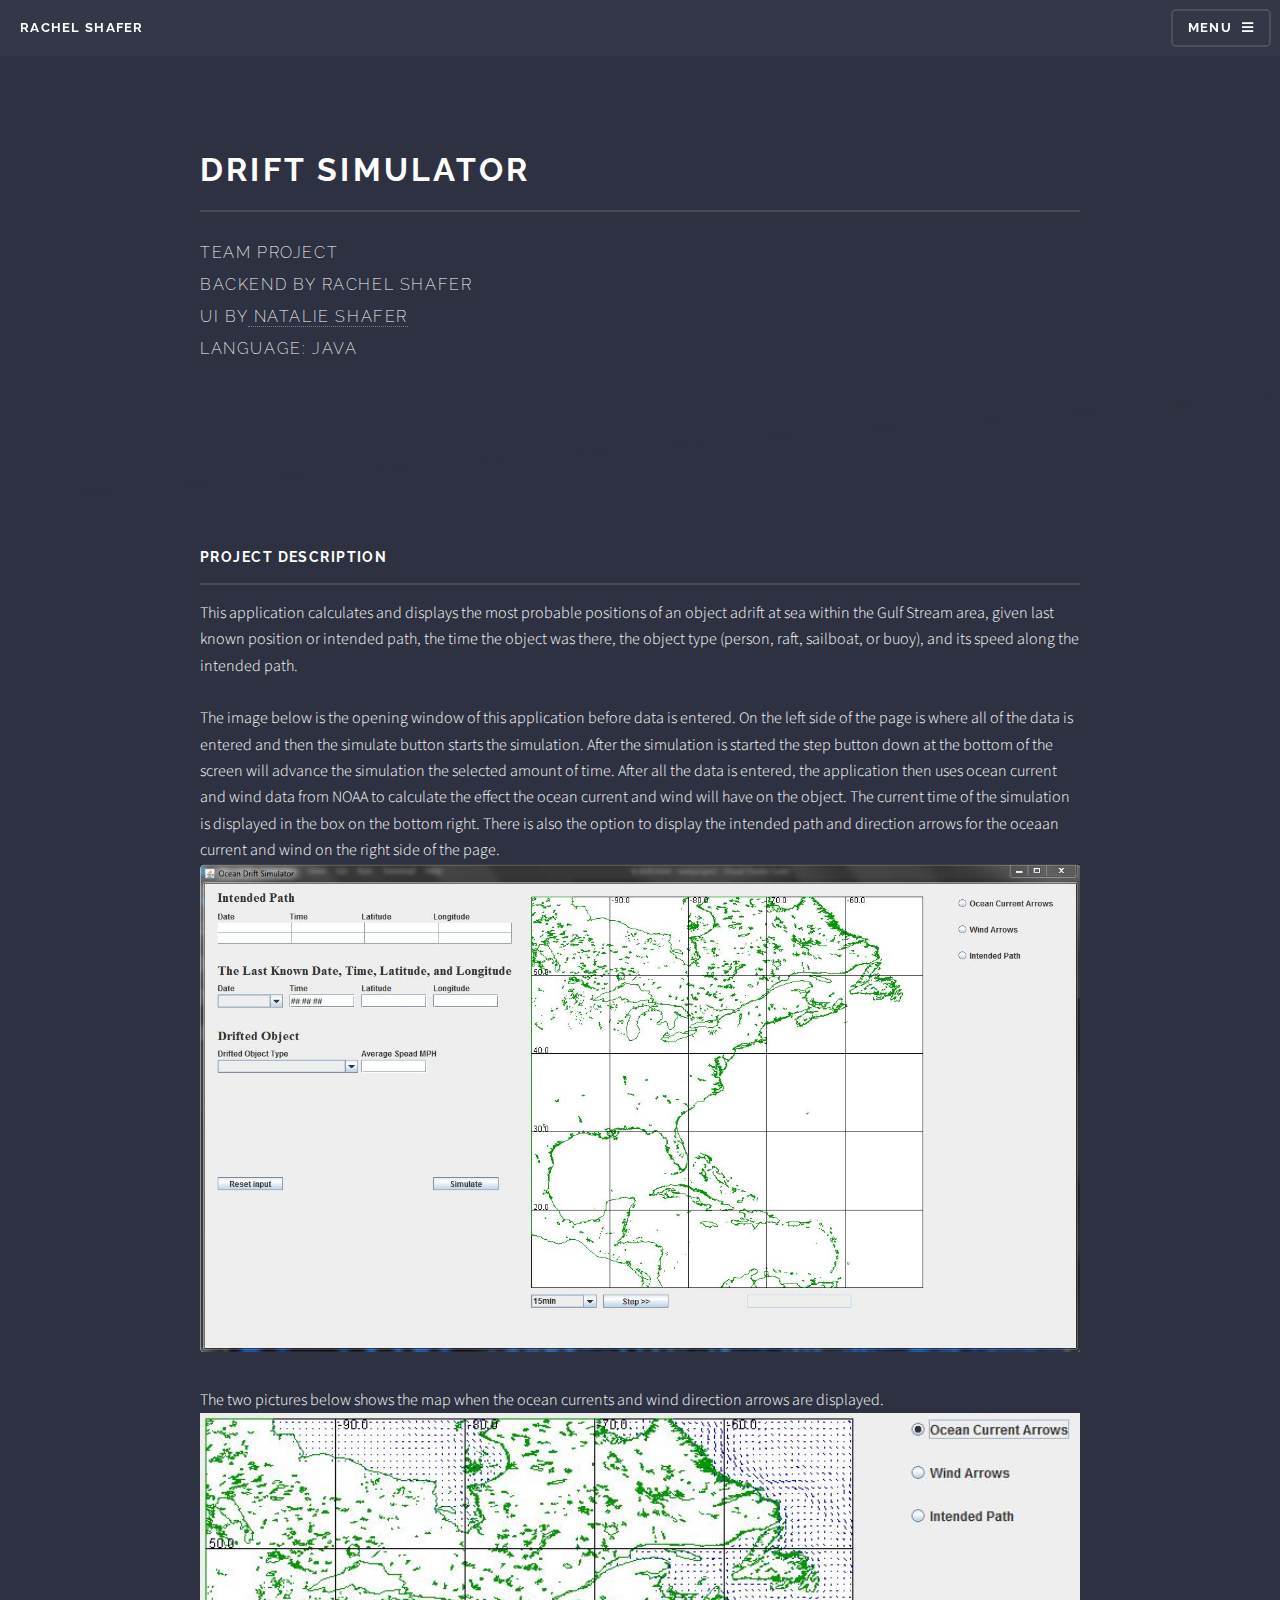
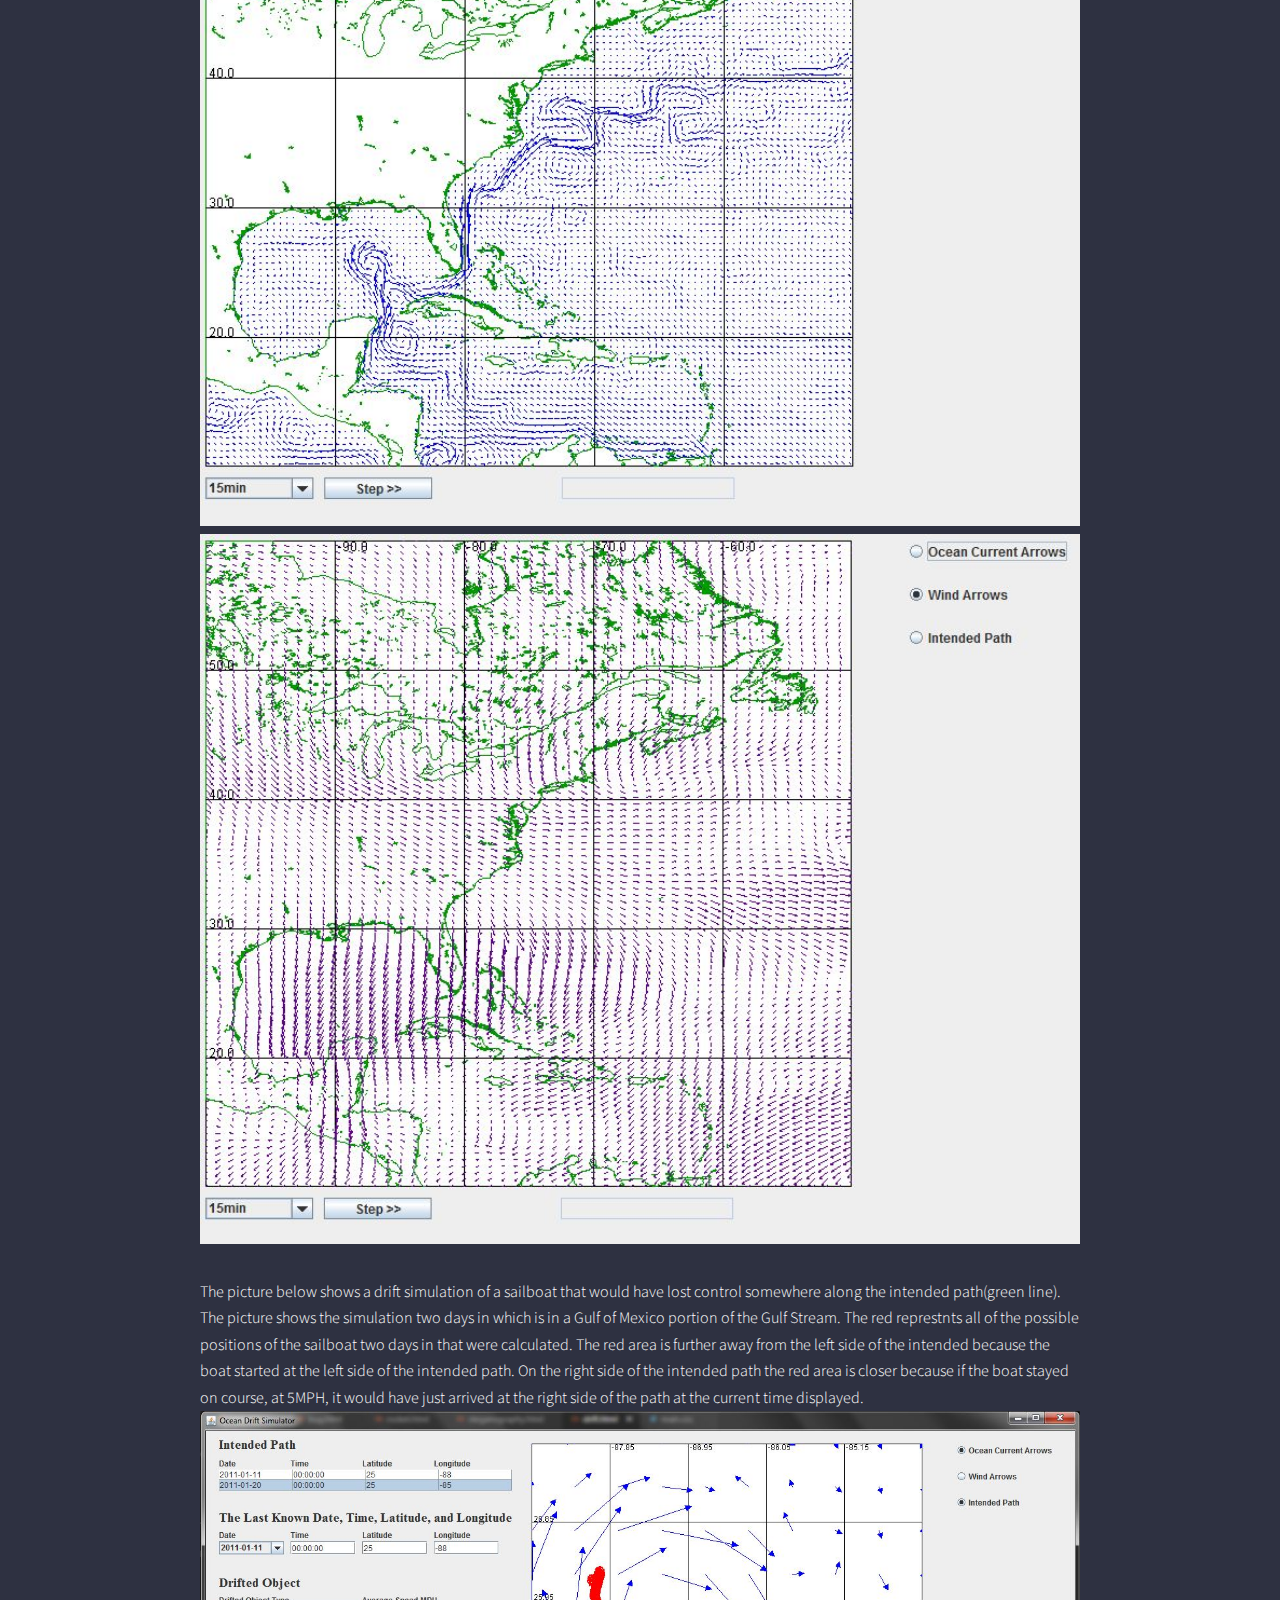
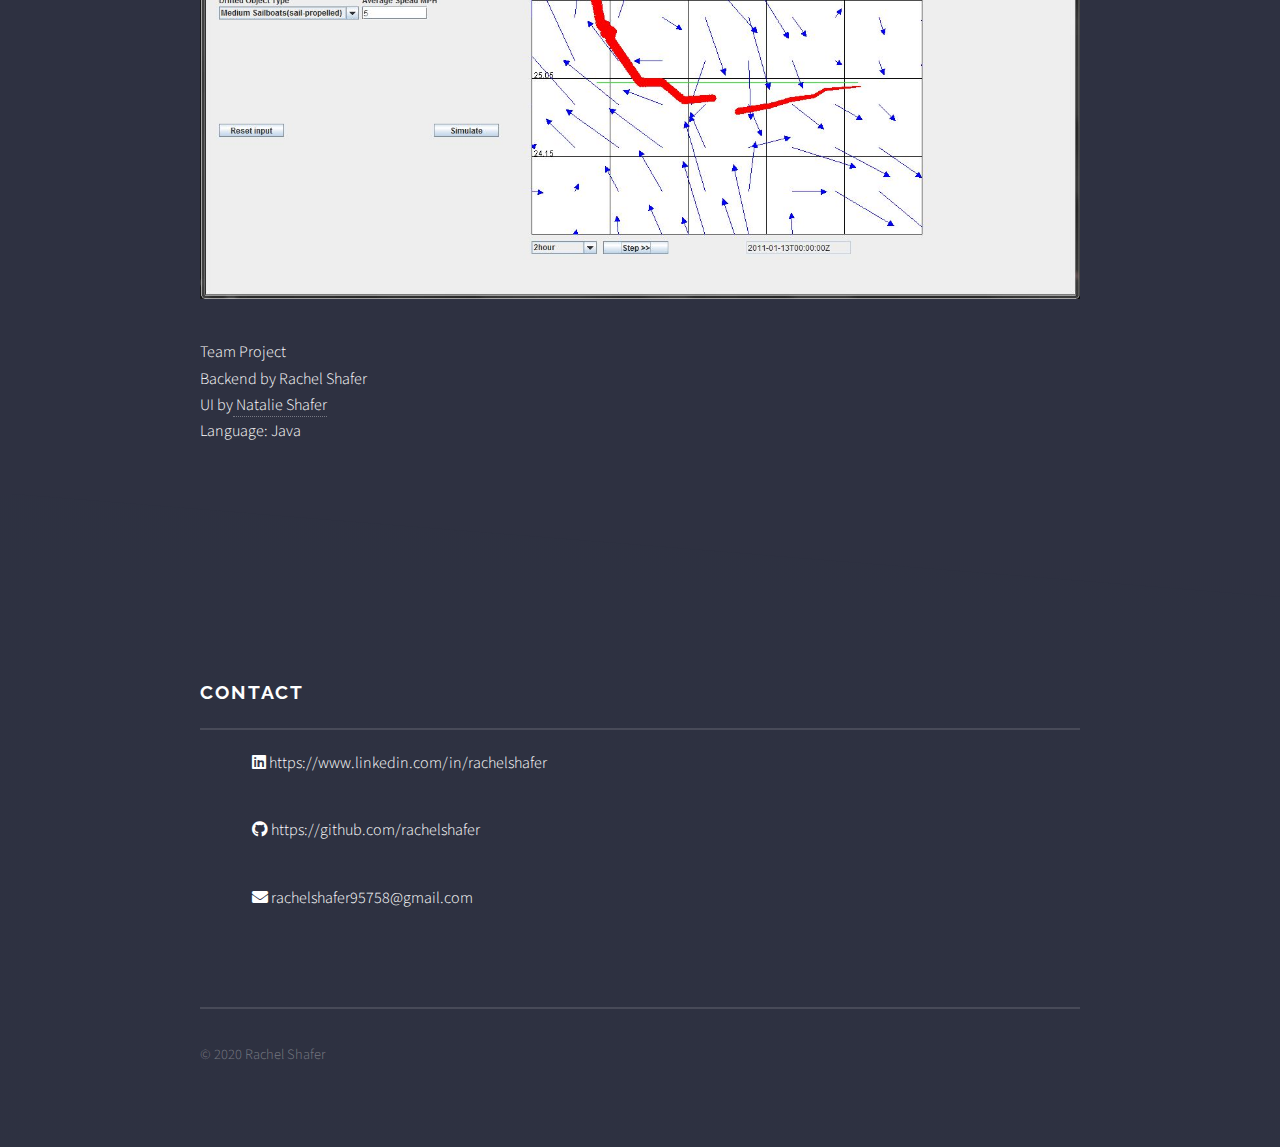
==== commit 0cb5615a: "Add files via upload" ====
--- a/drift.html
+++ b/drift.html
@@ -70,7 +70,7 @@
 										the simulation is displayed in the box on the bottom right. There is also 
 										the option to display the intended path and direction arrows for the oceaan current and wind 
 										on the right side of the page.
-										<img src="Drift app 1.jpg"width="100%" height="100%">
+										<img src="Drift app 1.JPG"width="100%" height="100%">
 										<br><br>The two pictures below shows the map when the ocean currents and wind direction arrows are displayed.
 										<img src="drift ocean currents.JPG"width="100%" height="100%">
 										<img src="drift wind.JPG"width="100%" height="100%">
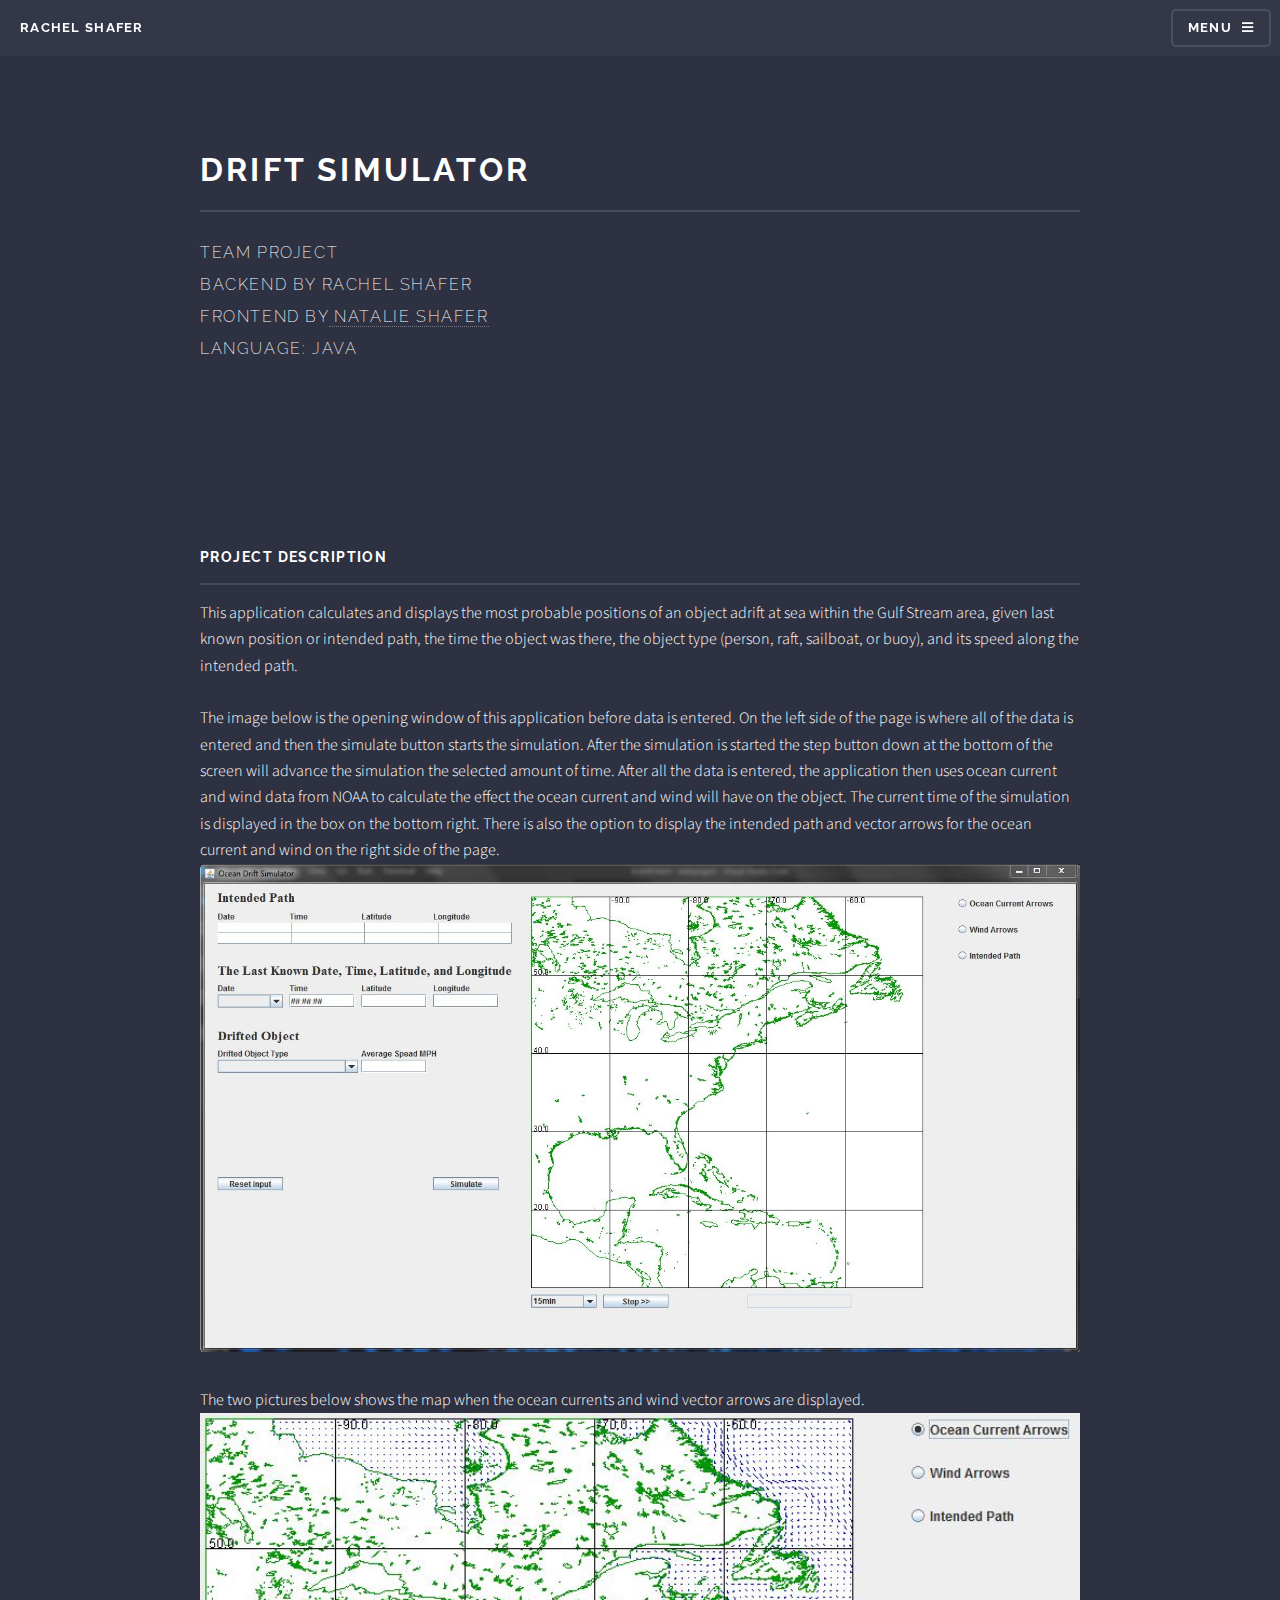
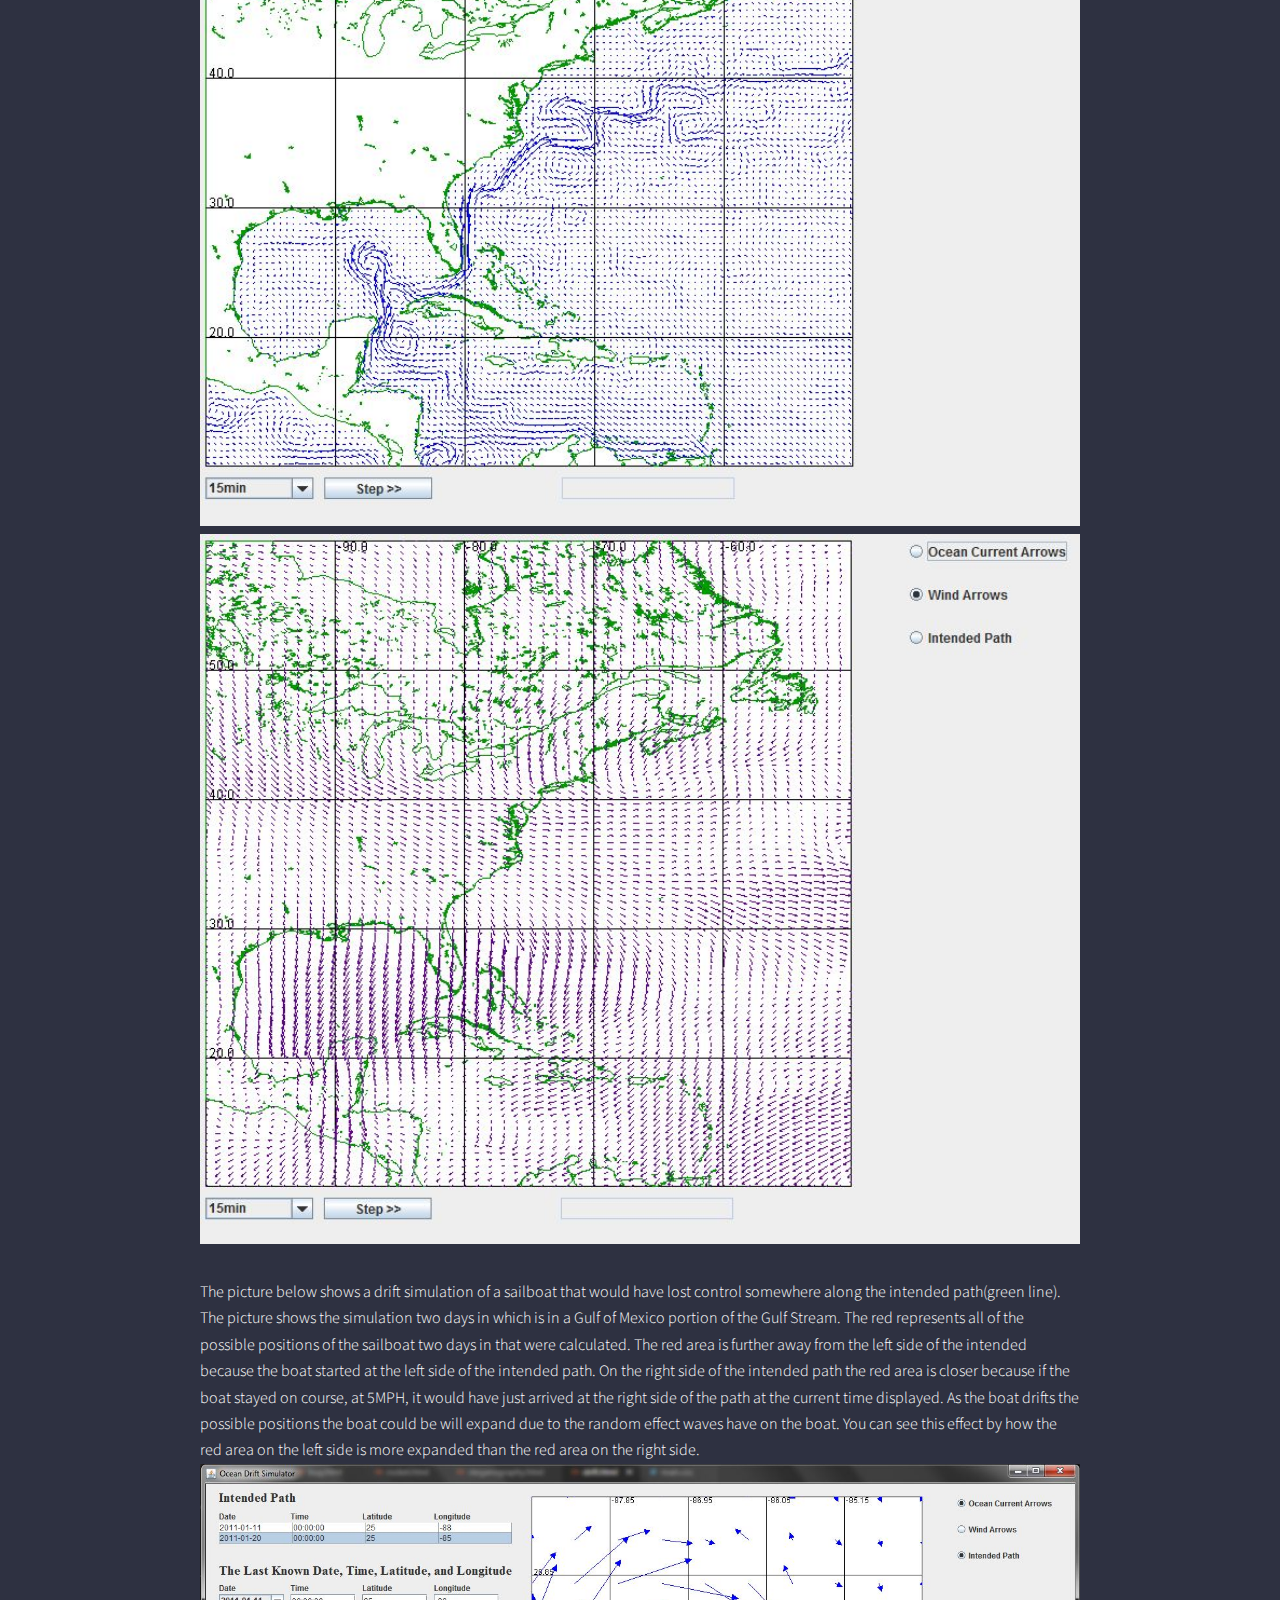
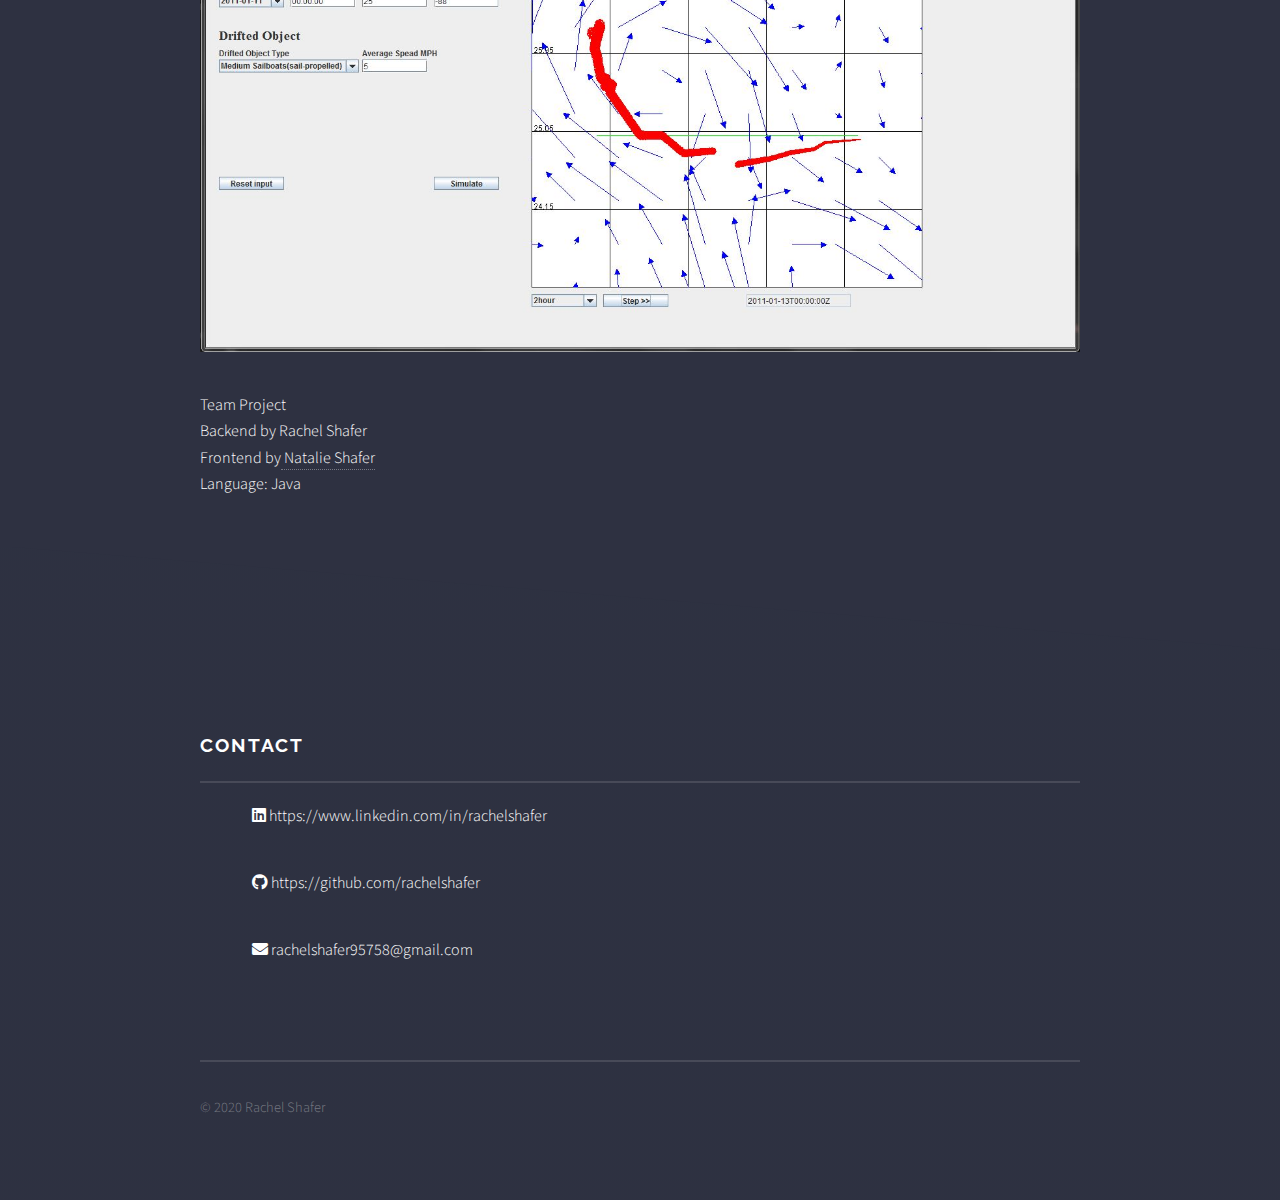
==== commit a89714c7: "Add files via upload" ====
--- a/drift.html
+++ b/drift.html
@@ -43,7 +43,7 @@
 						<header>
 							<div class="inner">
 								<h2>Drift Simulator</h2>
-								<p>Team Project<br>Backend by Rachel Shafer<br>UI by<a href="#" > Natalie Shafer</a><br>Language: Java</p>
+								<p>Team Project<br>Backend by Rachel Shafer<br>Frontend by<a href="#" > Natalie Shafer</a><br>Language: Java</p>
 							</div>
 						</header>
 						
@@ -68,23 +68,26 @@
 										data is entered, the application then uses ocean current and wind data from NOAA to 
 										calculate the effect the ocean current and wind will have on the object. The current time of 
 										the simulation is displayed in the box on the bottom right. There is also 
-										the option to display the intended path and direction arrows for the oceaan current and wind 
+										the option to display the intended path and vector arrows for the ocean current and wind 
 										on the right side of the page.
 										<img src="Drift app 1.JPG"width="100%" height="100%">
-										<br><br>The two pictures below shows the map when the ocean currents and wind direction arrows are displayed.
+										<br><br>The two pictures below shows the map when the ocean currents and wind vector arrows are displayed.
 										<img src="drift ocean currents.JPG"width="100%" height="100%">
 										<img src="drift wind.JPG"width="100%" height="100%">
 										<br><br>The picture below shows a drift simulation of a sailboat that would have lost control 
 										somewhere along the intended path(green line). The picture shows the simulation two days in which is 
-										in a Gulf of Mexico portion of the Gulf Stream. The red represtnts all of the possible positions 
+										in a Gulf of Mexico portion of the Gulf Stream. The red represents all of the possible positions 
 										of the sailboat two days in that were calculated. The red area is further away from the left side of the 
 										intended because the boat started at the left side of the intended path. On the right side of the 
 										intended path the red area is closer because if the boat stayed on course, at 5MPH, it would have 
-										just arrived at the right side of the path at the current time displayed.
+										just arrived at the right side of the path at the current time displayed. As the boat drifts the possible 
+										positions the boat could be will expand due to the random effect waves have on the boat. You can see this
+										effect by how the red area on the left side is more expanded than the red area on the right side.
+
 										<img src="Drift gulf.JPG"width="100%" height="100%">
 										</p>
 
-									<p>Team Project<br>Backend by Rachel Shafer<br>UI by<a href="#" > Natalie Shafer</a><br>Language: Java</p>
+									<p>Team Project<br>Backend by Rachel Shafer<br>Frontend by<a href="#" > Natalie Shafer</a><br>Language: Java</p>
 
 									<!-- <iframe width="560" height="315" src="https://www.youtube.com/embed/npnp--SSx_8" frameborder="0" allow="accelerometer; autoplay; clipboard-write; encrypted-media; gyroscope; picture-in-picture" allowfullscreen></iframe> -->
 								
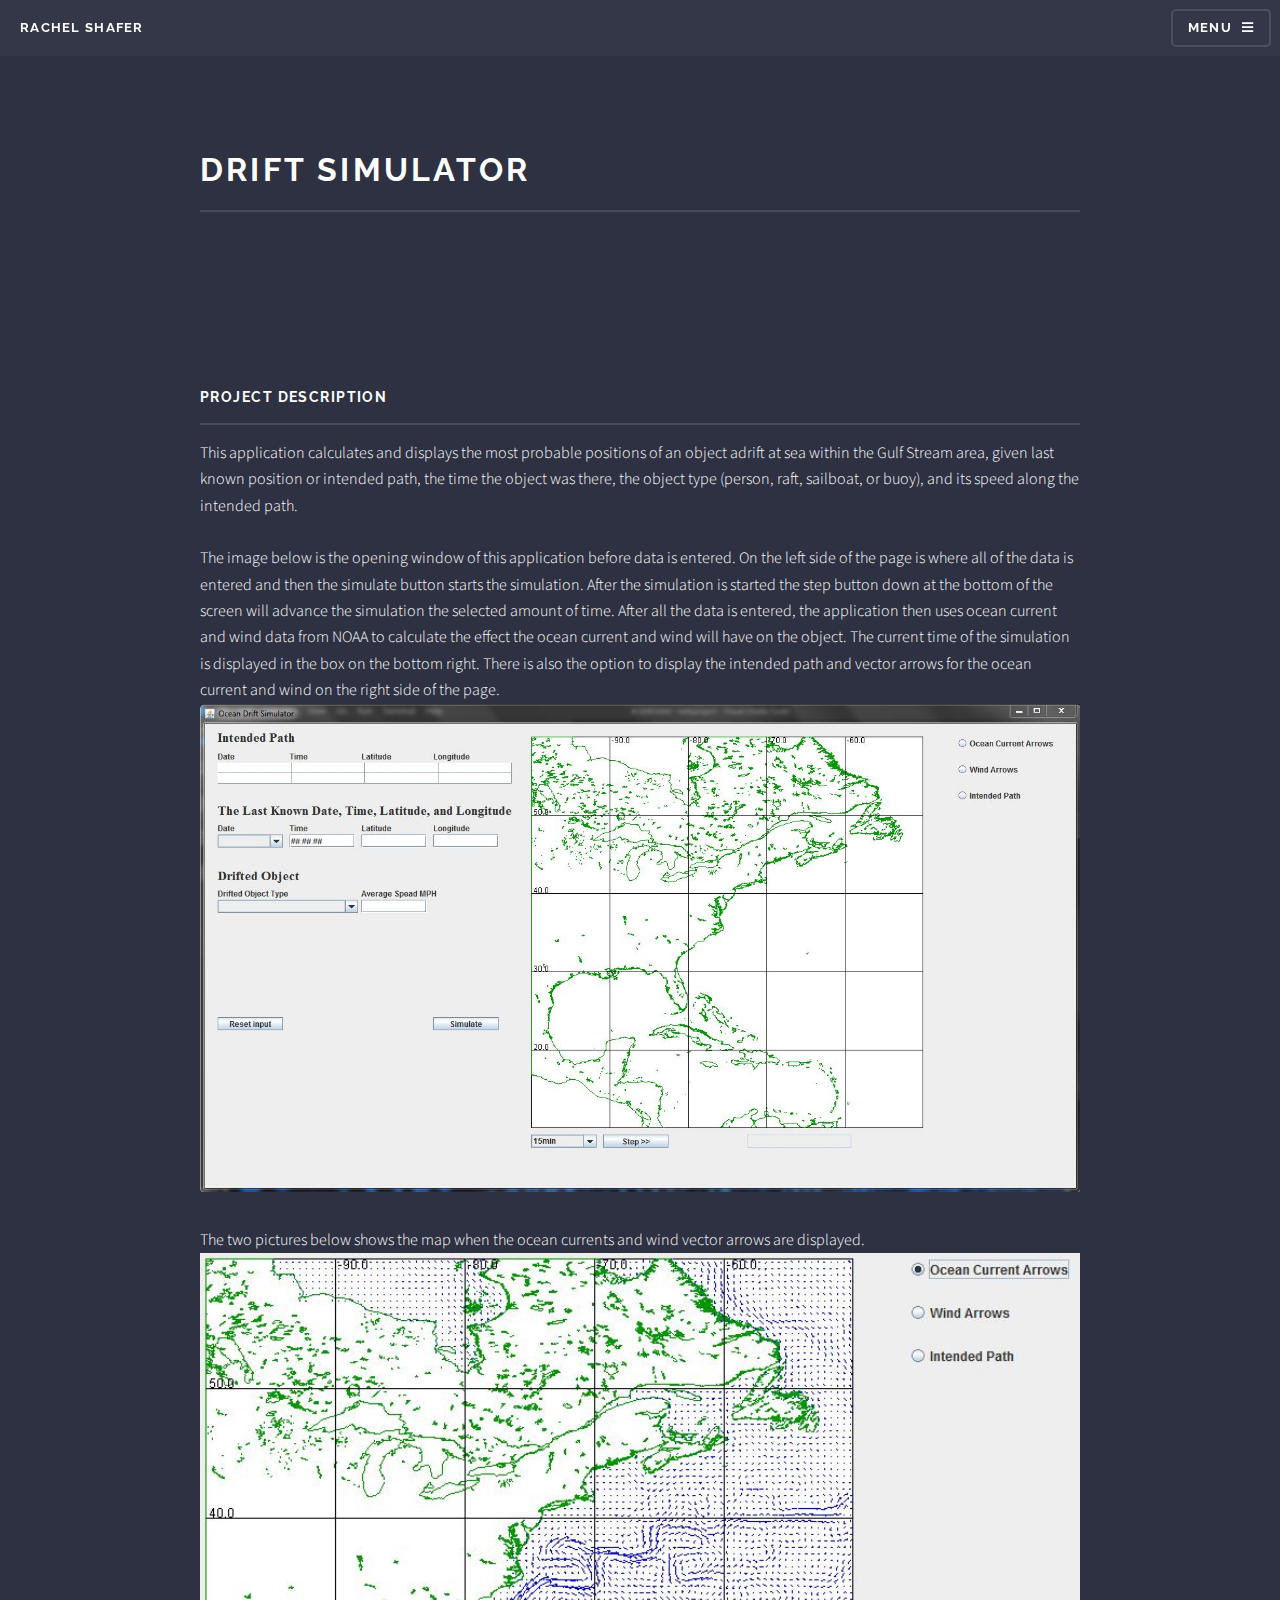
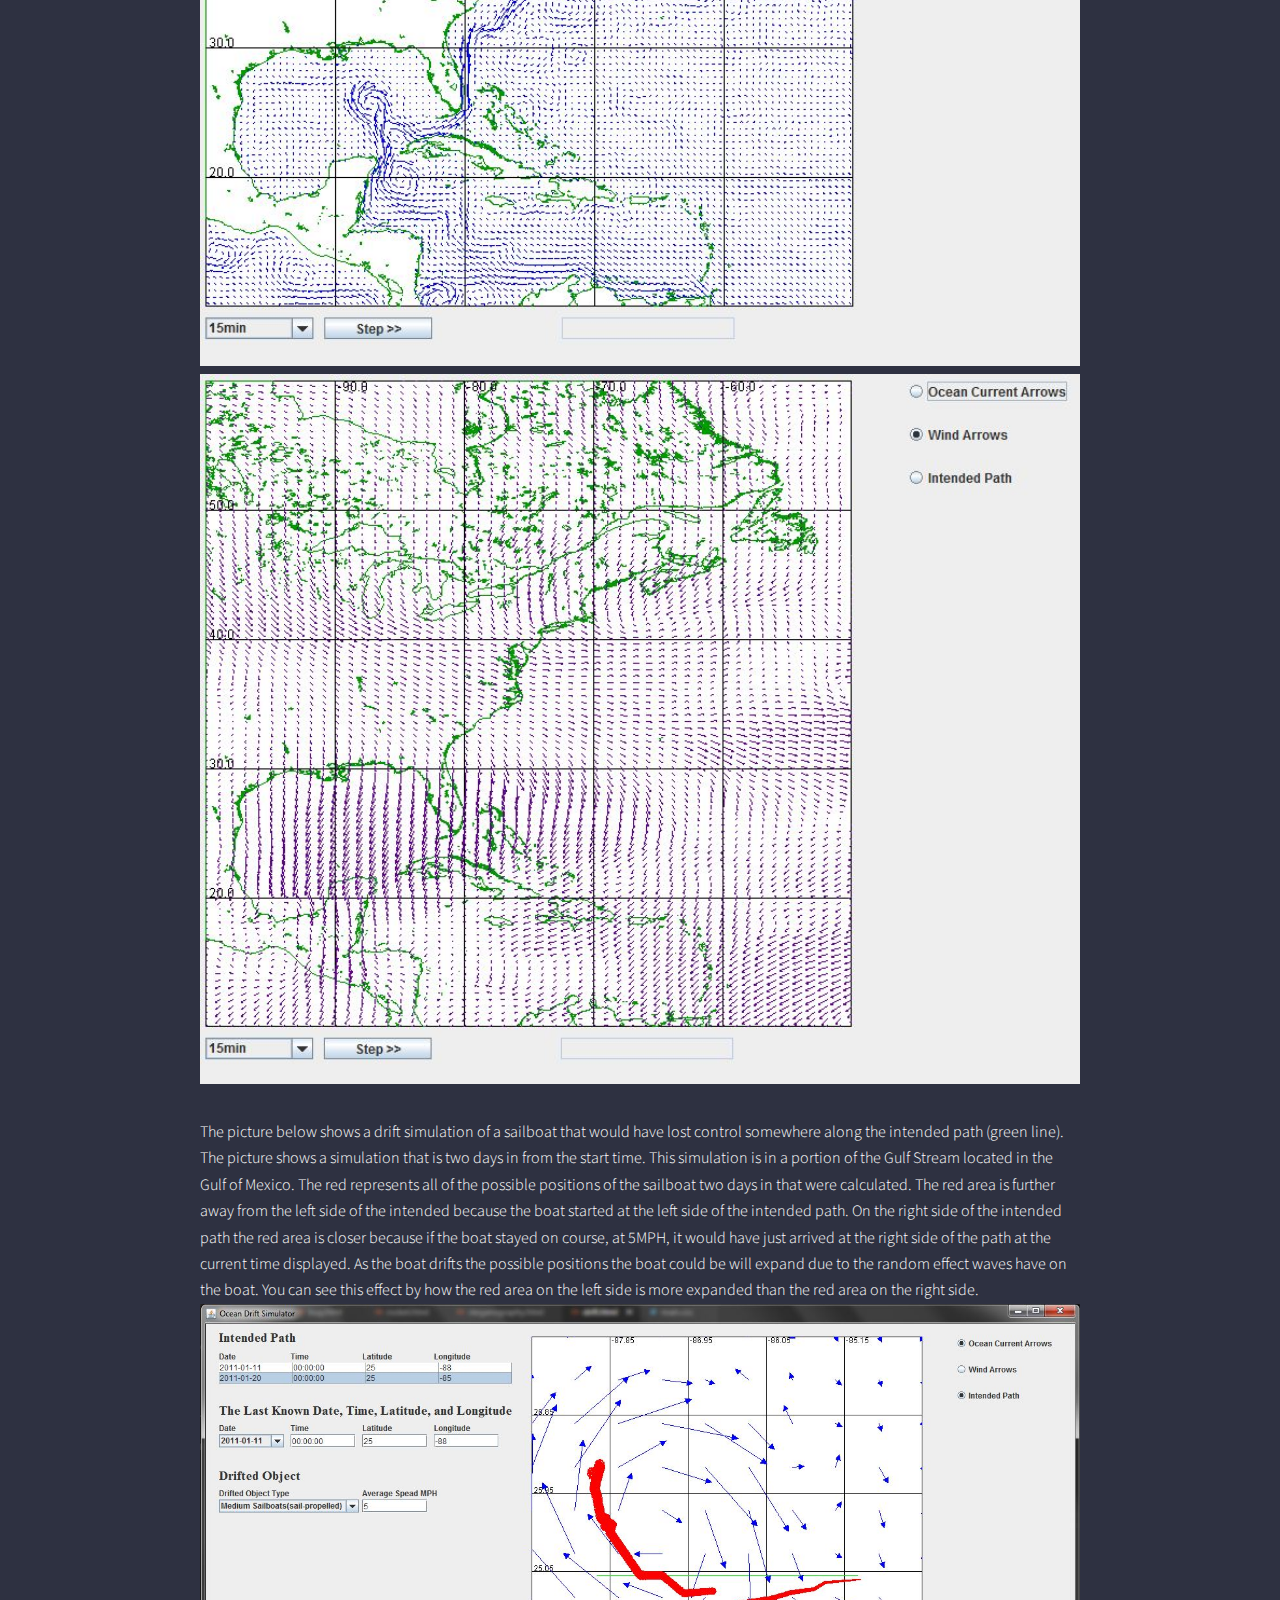
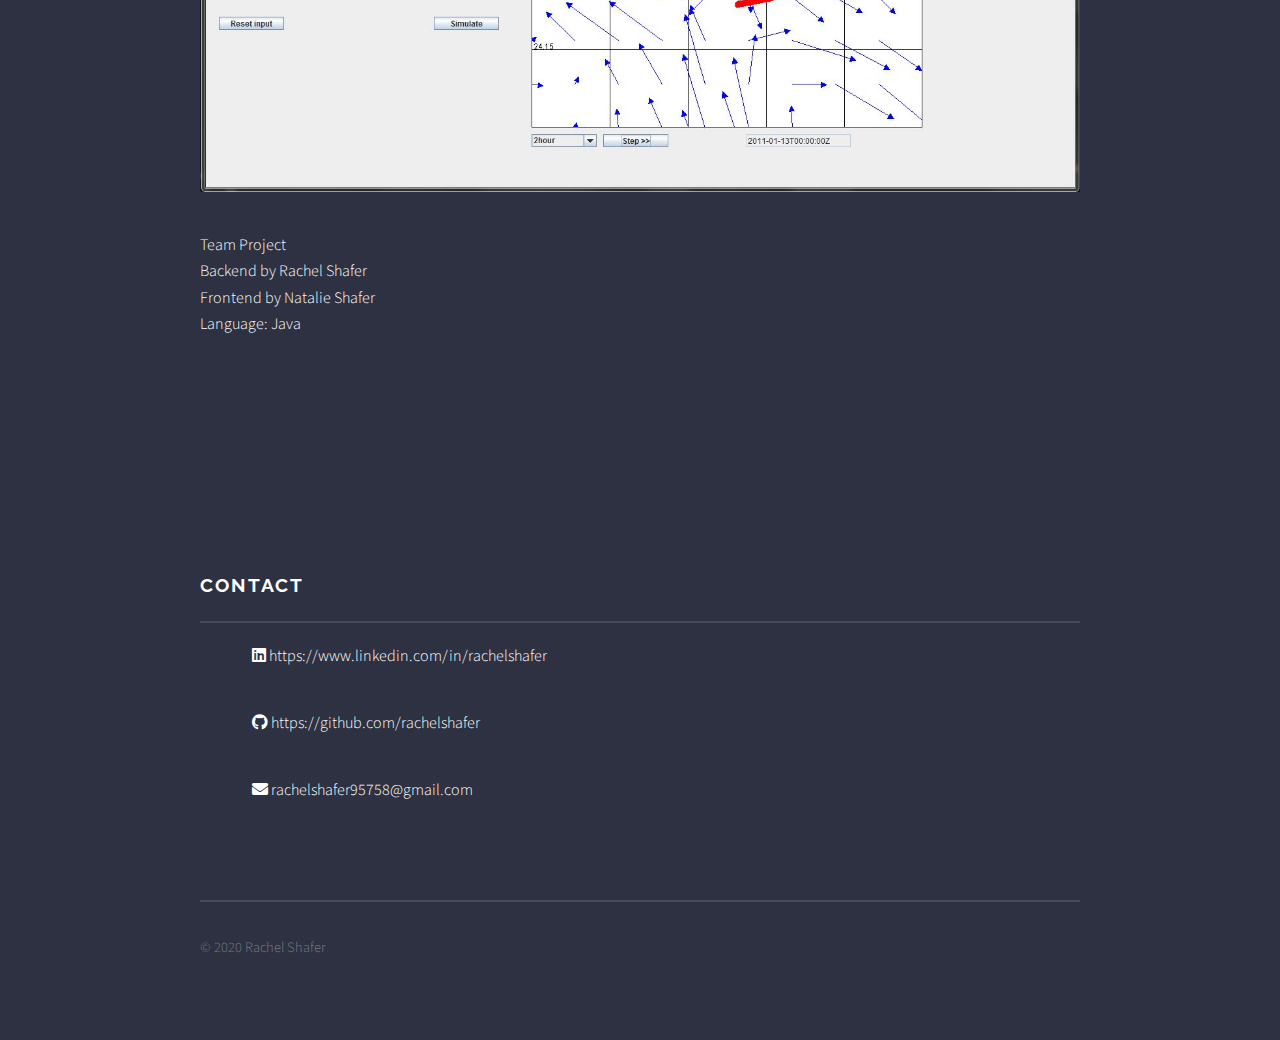
==== commit 8d48c043: "Add files via upload" ====
--- a/drift.html
+++ b/drift.html
@@ -43,7 +43,7 @@
 						<header>
 							<div class="inner">
 								<h2>Drift Simulator</h2>
-								<p>Team Project<br>Backend by Rachel Shafer<br>Frontend by<a href="#" > Natalie Shafer</a><br>Language: Java</p>
+								
 							</div>
 						</header>
 						
@@ -75,8 +75,8 @@
 										<img src="drift ocean currents.JPG"width="100%" height="100%">
 										<img src="drift wind.JPG"width="100%" height="100%">
 										<br><br>The picture below shows a drift simulation of a sailboat that would have lost control 
-										somewhere along the intended path(green line). The picture shows the simulation two days in which is 
-										in a Gulf of Mexico portion of the Gulf Stream. The red represents all of the possible positions 
+										somewhere along the intended path (green line). The picture shows a simulation that is two days in from the start time.  
+										This simulation is in a portion of the Gulf Stream located in the Gulf of Mexico. The red represents all of the possible positions 
 										of the sailboat two days in that were calculated. The red area is further away from the left side of the 
 										intended because the boat started at the left side of the intended path. On the right side of the 
 										intended path the red area is closer because if the boat stayed on course, at 5MPH, it would have 
@@ -87,7 +87,7 @@
 										<img src="Drift gulf.JPG"width="100%" height="100%">
 										</p>
 
-									<p>Team Project<br>Backend by Rachel Shafer<br>Frontend by<a href="#" > Natalie Shafer</a><br>Language: Java</p>
+									<p>Team Project<br>Backend by Rachel Shafer<br>Frontend by Natalie Shafer<br>Language: Java</p>
 
 									<!-- <iframe width="560" height="315" src="https://www.youtube.com/embed/npnp--SSx_8" frameborder="0" allow="accelerometer; autoplay; clipboard-write; encrypted-media; gyroscope; picture-in-picture" allowfullscreen></iframe> -->
 								
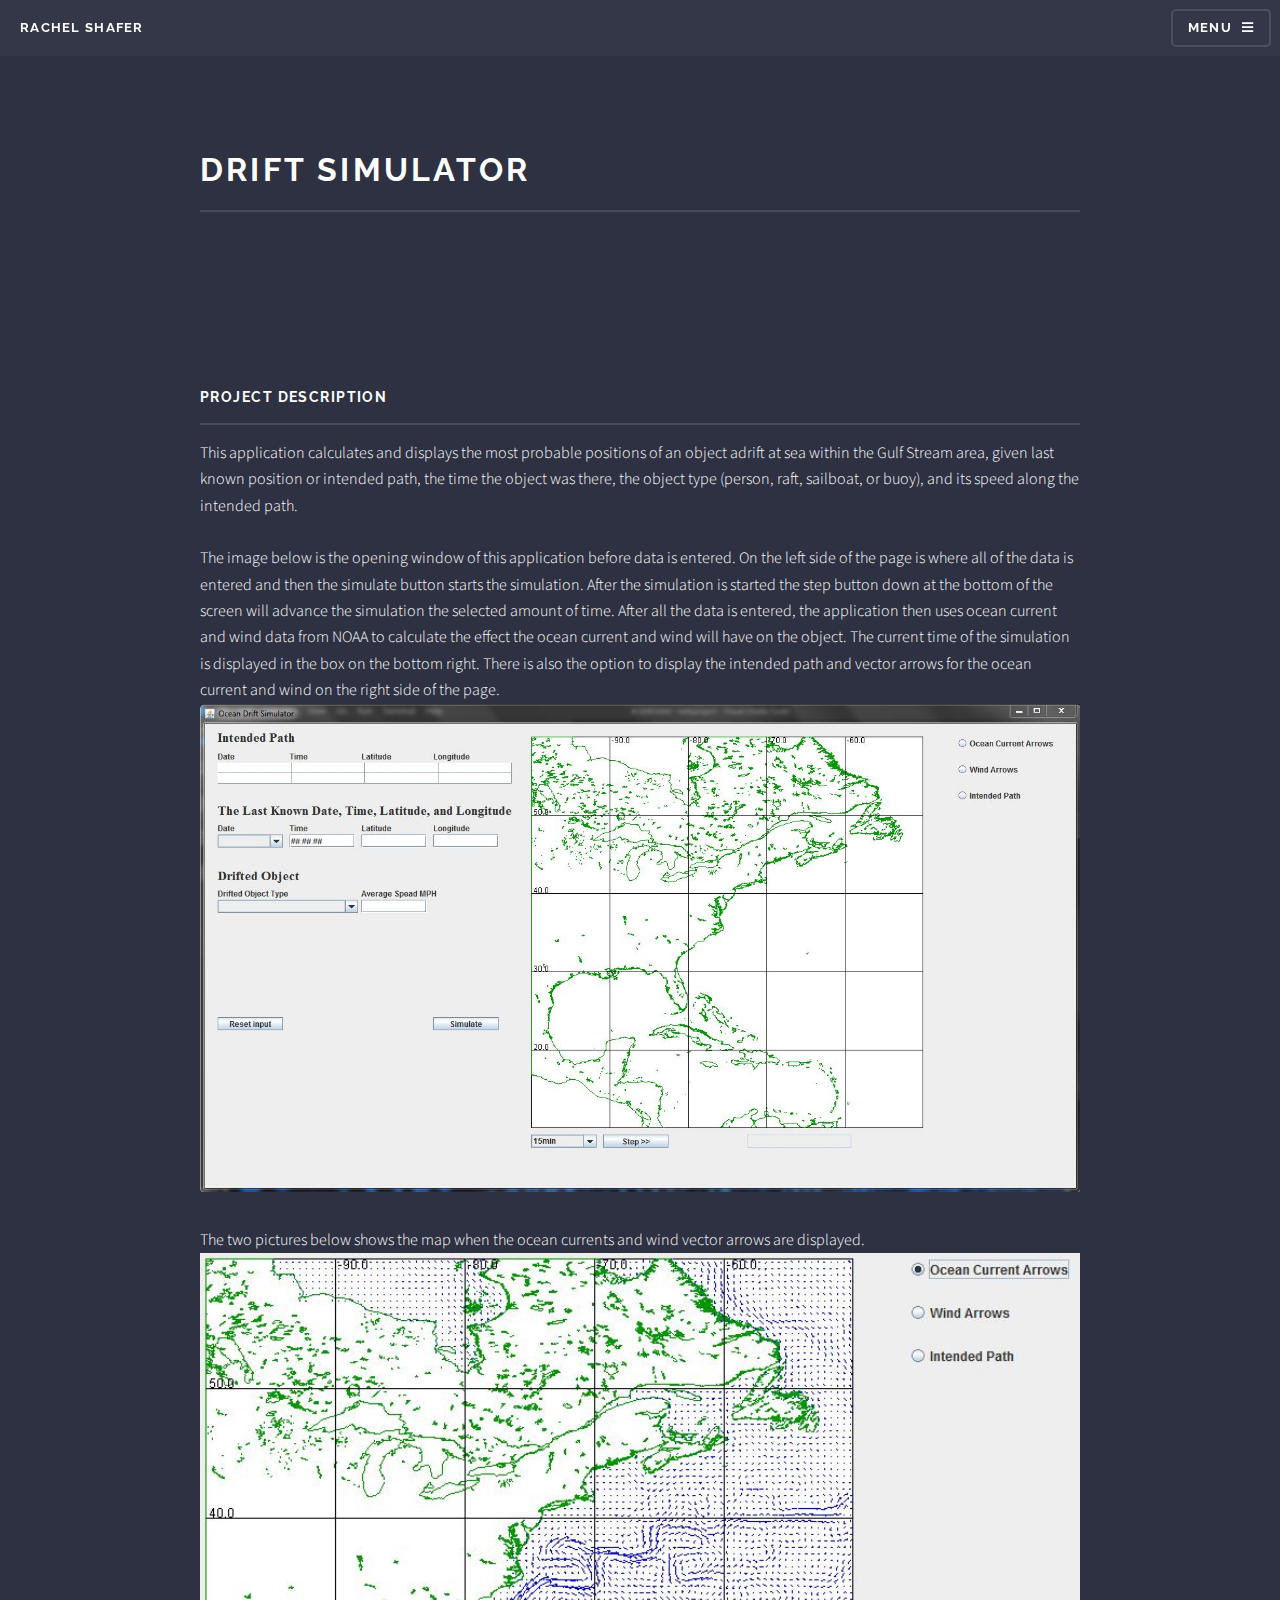
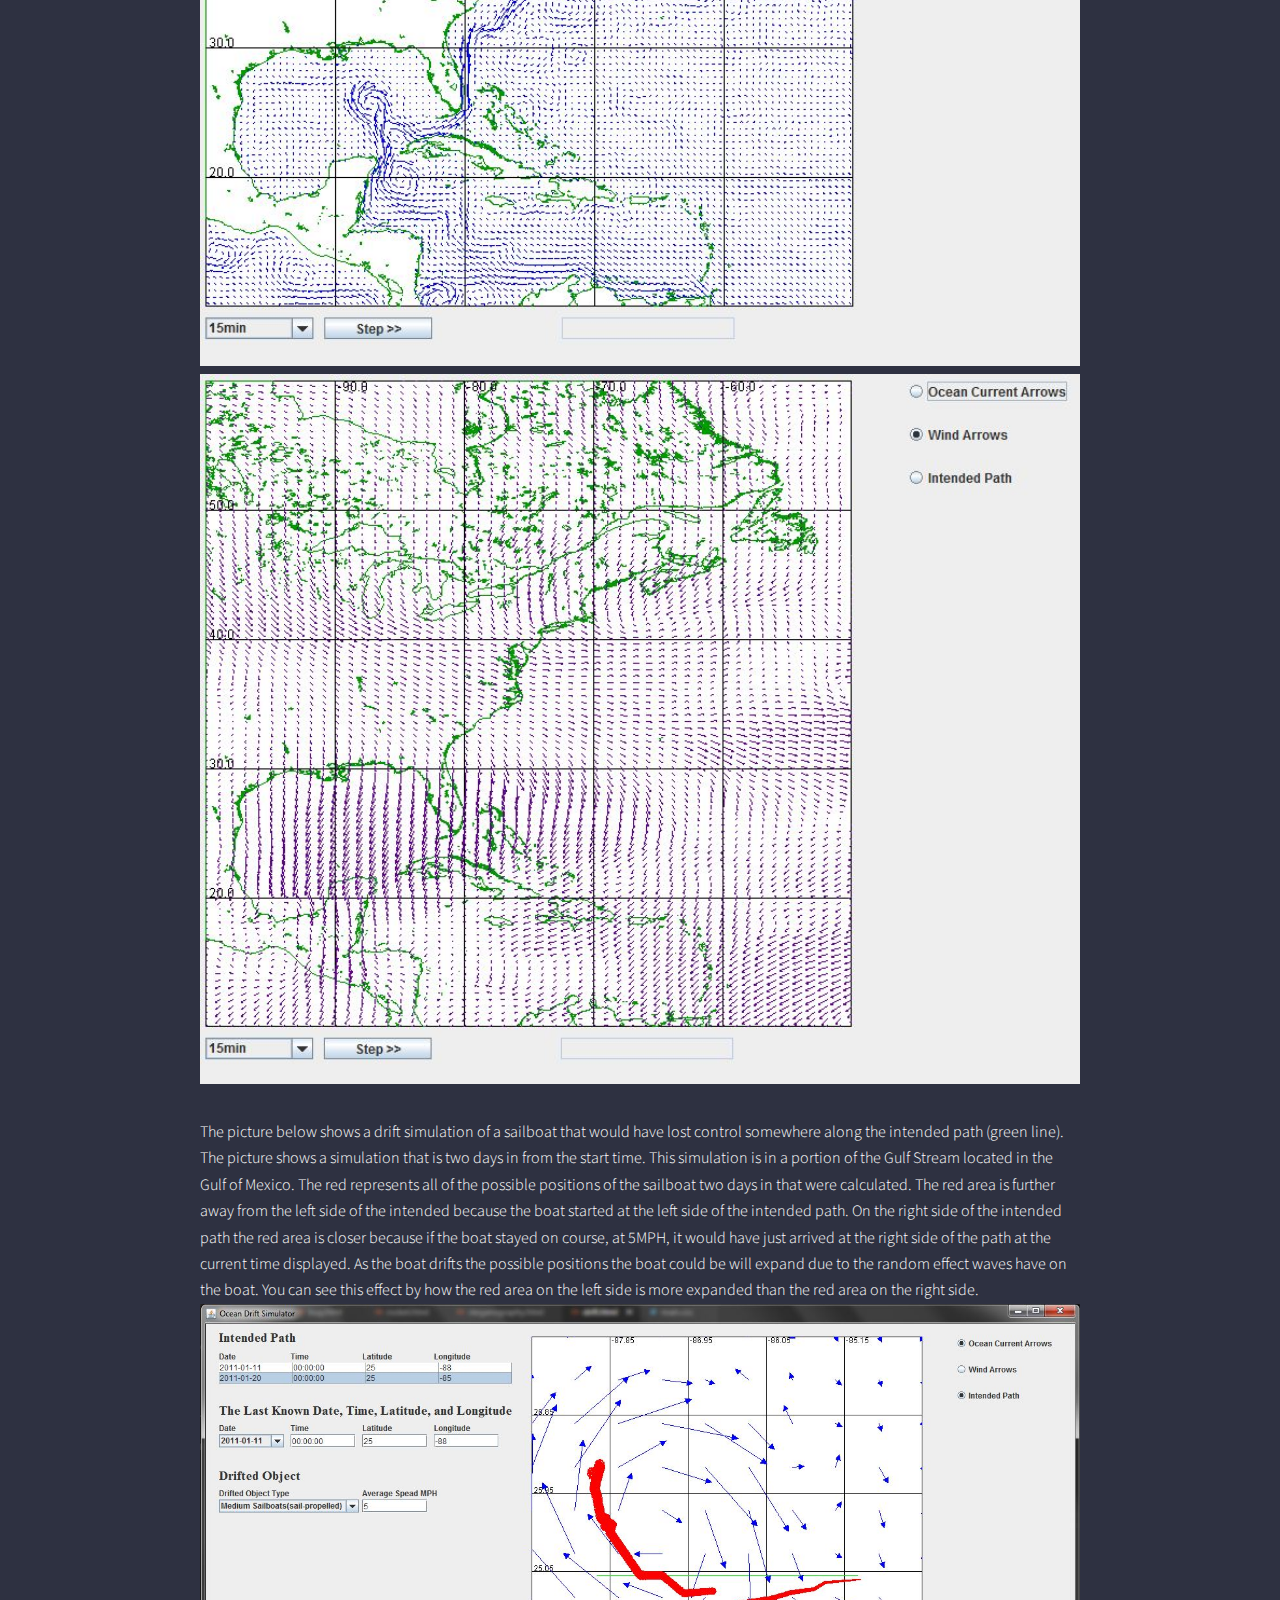
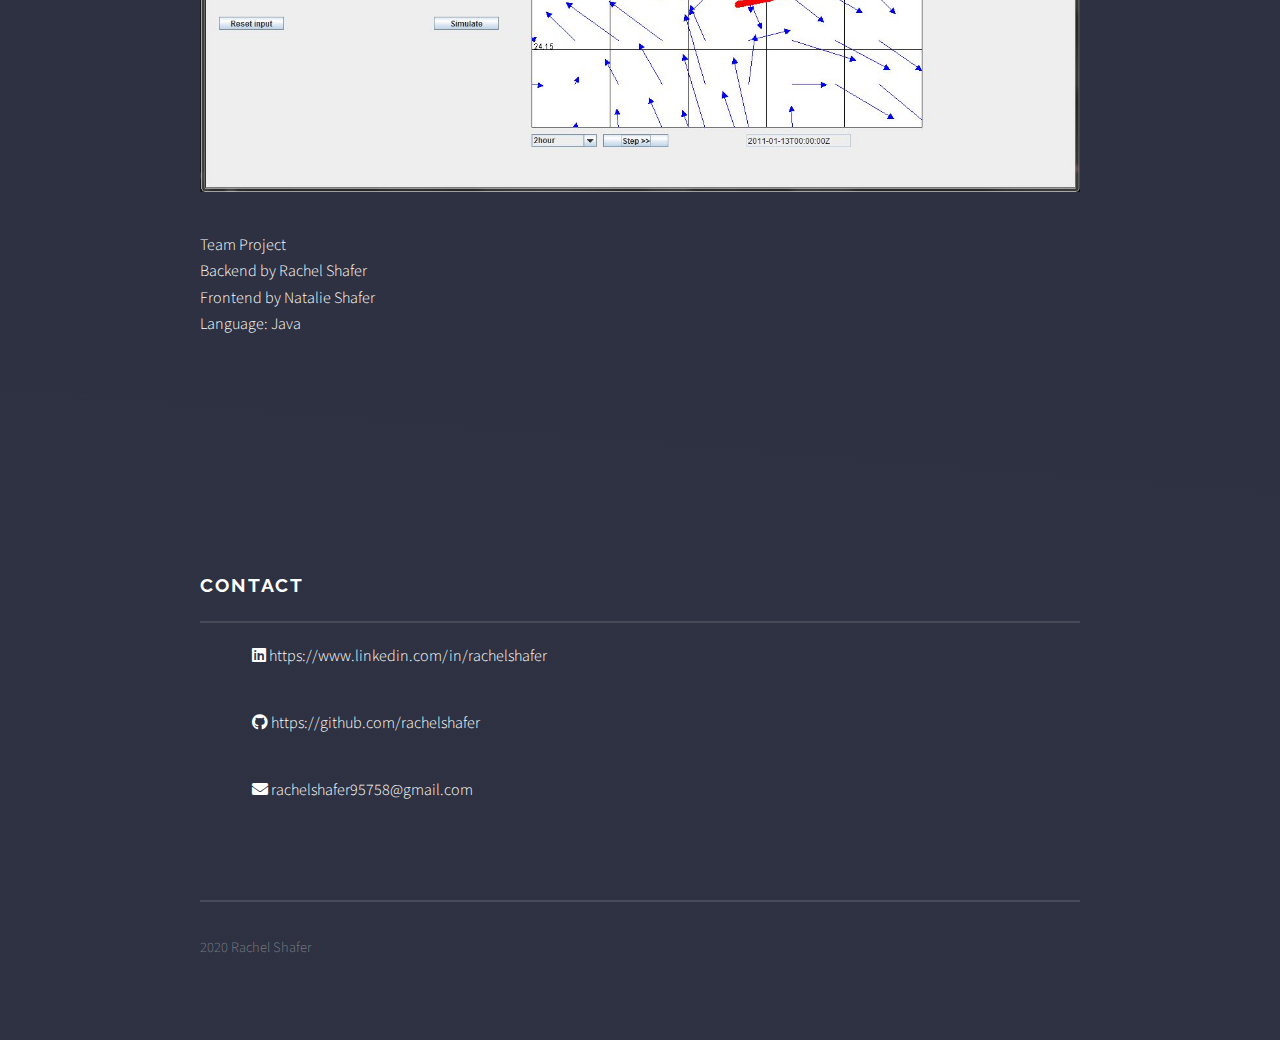
==== commit 6da6ae63: "Add files via upload" ====
--- a/drift.html
+++ b/drift.html
@@ -109,7 +109,7 @@
 							<li><a href="mailto:rachelshafer95758@gmail.com" class="icon solid fa-envelope"> rachelshafer95758@gmail.com</a></li>
 						</ul>
 						<ul class="copyright">
-							<li>&copy; 2020 Rachel Shafer</li>
+							<li>2020 Rachel Shafer</li>
 						</ul>
 					</div>
 				</section>
